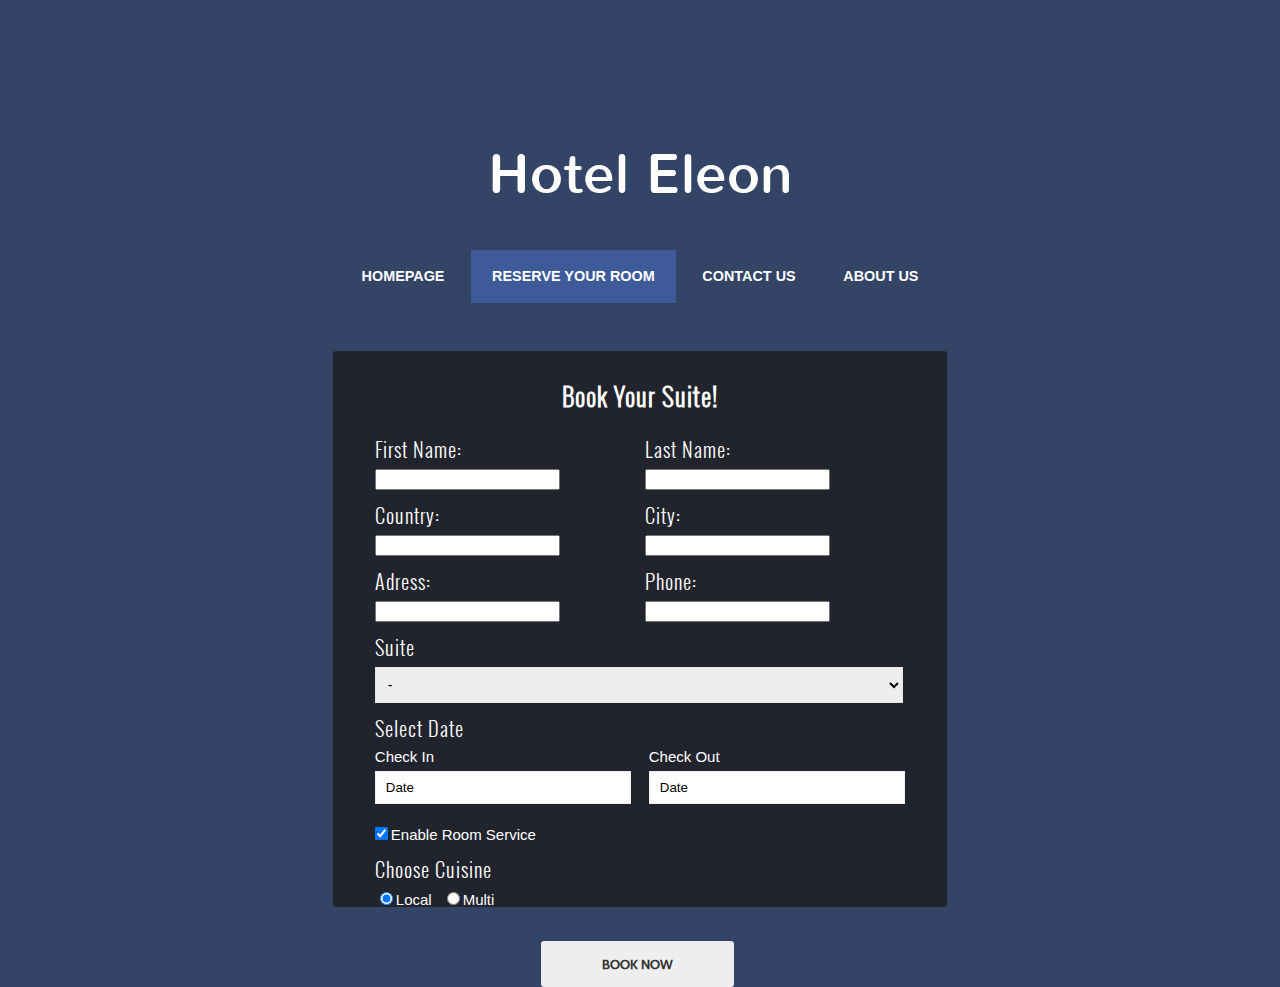
==== HotelEleon/WebContent/booking.html @ 3b646a1f "Web Dynamic Project" ====
<!--
Author: W3Layouts
Author URL: http://w3layouts.com
License: Creative Commons Attribution 3.0 Unported
License URL: http://creativecommons.org/licenses/by/3.0/
-->

<!DOCTYPE html>
<html>
<head>
<title>Hotel Booking Widget A Flat Responsive widget Template :: w3layouts</title>

<!-- For-Mobile-Apps -->
<meta name="viewport" content="width=device-width, initial-scale=1" />
<meta http-equiv="Content-Type" content="text/html; charset=utf-8" />
<meta name="keywords" content="Hotel Booking Widget Responsive, Login Form Web Template, Flat Pricing Tables, Flat Drop-Downs, Sign-Up Web Templates, Flat Web Templates, Login Sign-up Responsive Web Template, Smartphone Compatible Web Template, Free Web Designs for Nokia, Samsung, LG, Sony Ericsson, Motorola Web Design" />
<script type="application/x-javascript"> addEventListener("load", function() { setTimeout(hideURLbar, 0); }, false); function hideURLbar(){ window.scrollTo(0,1); } </script>
<!-- //For-Mobile-Apps -->

<!-- Style --> <link rel="stylesheet" href="css/style.css" type="text/css" media="all" />
<link rel="stylesheet" href="css/jquery-ui.css" />
<!-- JavaScript --> <script type="text/javascript" src="js/jquery.min.js"></script>

</head>
<body>
<form action="BookedRoomControllerServlet">
<div id="header-wrapper">
		<div id="header" class="container">
			<div id="logo">
				<h1>
					<a href="#">Hotel Eleon</a>
				</h1>
				<div id="menu">
					<ul>
						<li ><a href="index.html" accesskey="1" title="">Homepage</a></li>
						<li class="active"><a href="RoomControllerServlet" accesskey="2" title="">RESERVE YOUR ROOM</a></li>
						<li><a href="#" accesskey="5" title="">Contact Us</a></li>
						<li><a href="#" accesskey="3" title="">About Us</a></li>
					</ul>
				</div>
			</div>
		</div>
	</div>


<div class="reg">

		<h1>Book Your Suite!</h1>

		<div class="members">
			<div class="adult">
				<h2>First Name:</h2>
					<div class="dropdown-button">           			
				    	<input type="text" name="firstName" required="required">
					</div>
			</div>

			<div class="child">
				<h2>Last Name:</h2>
					<div class="dropdown-button">         			
			    		<input type="text" name="firstName"  required="required">
					</div>
			</div>
		<div class="clear"></div>
		</div>
		
			<div class="members">
			<div class="adult">
				<h2>Country:</h2>
					<div class="dropdown-button">           			
				    	<input type="text" name="firstName"  required="required">
					</div>
			</div>

			<div class="child">
				<h2>City:</h2>
					<div class="dropdown-button">         			
			    		<input type="text" name="firstName"  required="required">
					</div>
			</div>
		<div class="clear"></div>
		</div>
		
			<div class="members">
			<div class="adult">
				<h2>Adress:</h2>
					<div class="dropdown-button">           			
				    	<input type="text" name="firstName"  required="required">
					</div>
			</div>

			<div class="child">
				<h2>Phone:</h2>
					<div class="dropdown-button">         			
			    		<input type="text" name="firstName"  required="required">
					</div>
			</div>
		<div class="clear"></div>
		</div>

		<div class="suite">
			<div class="dropdown-button">
				<h2>Suite</h2>           			
    			<select class="dropdown" tabindex="10" data-settings='{"wrapperClass":"flat"}'  required="required">
					<option value="1">-</option>
					<option value="1">Classic Room </option>
					<option value="2">Silver Single Room</option>
					<option value="3">Gold Room</option>
			
				</select>
			</div>
		</div>

		<div class="book-pag">
			<h2>Select Date</h2>
			<div class="book-pag-frm1">
				<label>Check In</label>
				<input class="date" id="datepicker1" type="text" value="Date" onfocus="this.value = '';" onblur="if (this.value == '') {this.value = '';}" required="required">
			</div>
			<div class="book-pag-frm2">
				<label>Check Out</label>
				<input class="date" id="datepicker2" type="text" value="Date" onfocus="this.value = '';" onblur="if (this.value == '') {this.value = '';}" required="required">
			</div>
		<div class="clear"></div>
		</div>	

		<!--Date Picker-->
			
			<script src="js/jquery-ui.js"></script>
					  <script>
							  $(function() {
							    $( "#datepicker,#datepicker1,#datepicker2" ).datepicker();
							  });
					  </script>
		<!--//Date Picker-->

		<div class="rs">					
				<div class="check_box"> <div class="radio"> <label><input type="checkbox" name="radio" checked=""><i></i>Enable Room Service</label> </div></div>
		</div>

		<div class="food">
			<h2>Choose Cuisine</h2>
				<div class="radio-btns">						
					<div class="check_box"> <div class="radio"> <label><input type="radio" name="radio" checked=""><i></i>Local</label> </div></div>
		            <div class="check_box"> <div class="radio"> <label><input type="radio" name="radio"><i></i>Multi</label> </div></div>    
				</div>
		</div>

		<div class="submit">
				<input type="submit" class="book" value="BOOK NOW">
		</div>

</div>
</form>

</body>
</html>
---- HotelEleon/WebContent/css/style.css ----
/*--
Author: W3layouts
Author URL: http://w3layouts.com
License: Creative Commons Attribution 3.0 Unported
License URL: http://creativecommons.org/licenses/by/3.0/
--*/

/*-- Reset Code --*/
html,body,div,span,applet,object,iframe,h1,h2,h3,h4,h5,h6,p,blockquote,pre,a,abbr,acronym,address,big,cite,code,del,dfn,em,img,ins,kbd,q,s,samp,small,strike,strong,sub,sup,tt,var,b,u,i,dl,dt,dd,ol,nav ul,nav li,fieldset,form,label,legend,table,caption,tbody,tfoot,thead,tr,th,td,article,aside,canvas,details,embed,figure,figcaption,footer,header,hgroup,menu,nav,output,ruby,section,summary,time,mark,audio,video{margin:0;padding:0;border:0;font-size:100%;font:inherit;vertical-align:baseline;}
article, aside, details, figcaption, figure,footer, header, hgroup, menu, nav, section {display: block;}
ol,ul{list-style:none;}
blockquote,q{quotes:none;}
blockquote:before,blockquote:after,q:before,q:after{content:'';content:none;}
table{border-collapse:collapse;border-spacing:0;}
/* start editing from here */
a{text-decoration:none;}
.txt-rt{text-align:right;}/* text align right */
.txt-lt{text-align:left;}/* text align left */
.txt-center{text-align:center;}/* text align center */
.float-rt{float:right;}/* float right */
.float-lt{float:left;}/* float left */
.clear{clear:both;}/* clear float */
.pos-relative{position:relative;}/* Position Relative */
.pos-absolute{position:absolute;}/* Position Absolute */
.vertical-base{	vertical-align:baseline;}/* vertical align baseline */
.vertical-top{	vertical-align:top;}/* vertical align top */
.underline{	padding-bottom:5px;	border-bottom: 1px solid #eee; margin:0 0 20px 0;}/* Add 5px bottom padding and a underline */
nav.vertical ul li{	display:block;}/* vertical menu */
nav.horizontal ul li{	display: inline-block;}/* horizontal menu */
img{max-width:100%;}
/*img[width],img[height]{width:auto;height:auto;} wordpress hack to reset the attributes (while making responsive) */
/*-- Reset Code --*/

/*-- Fonts --*/
@font-face{
	font-family: 'Oswald-Light';
	src:url(../fonts/Oswald-Light.ttf) format('truetype');
}
@font-face{
	font-family: 'Cabin-Regular';
	src:url(../fonts/Cabin-Regular.ttf) format('truetype');
}

@font-face{
	font-family: 'Nunito-Regular';
	src:url(../fonts/Nunito-Regular.ttf) format('truetype');
}
/*-- Fonts --*/

/*-- Index-Page-Styling --*/
body {
	margin: 0px;
	padding: 0px;
	background: #334467;
	font-family: 'Questrial', sans-serif;
	font-size: 12pt;
	color: #E5EEFF;
}

/*********************************************************************************/
/* Header                                                                        */
/*********************************************************************************/
#header-wrapper {
	overflow: hidden;
	padding: 6em 0em 2em 0em;
}

#header {
	text-align: center;
}

/*********************************************************************************/
/* Logo                                                                          */
/*********************************************************************************/
#logo {
	
}

#logo h1 {
	display: inline-block;
	margin-bottom: 0.20em;
	padding: 0.20em 0.9em;
	font-size: 3.5em;
}

#logo a {
	text-decoration: none;
	color: #FFF;
}

#logo span {
	padding-right: 0.5em;
	text-transform: uppercase;
	font-size: 0.90em;
	color: rgba(255, 255, 255, 1);
}

#logo span a {
	color: rgba(255, 255, 255, 0.8);
}

/*********************************************************************************/
/* Menu                                                                          */
/*********************************************************************************/
#menu {
	
}

#menu ul {
	display: inline-block;
	padding: 0em 2em;
	text-align: center;
}

#menu li {
	display: inline-block;
}

#menu li a, #menu li span {
	display: inline-block;
	padding: 1.3em 1.5em;
	text-decoration: none;
	font-size: 0.90em;
	font-weight: 600;
	text-transform: uppercase;
	outline: 0;
	color: #FFF;
}

#menu li:hover a, #menu li.active a, #menu li.active span {
	background: #3E5A99;
}

#menu .current_page_item a {
	color: #FFF;
}

/*********************************************************************************/
/* Banner                                                                        */
/*********************************************************************************/
#banner {
	
}

/*********************************************************************************/
/* Wrapper                                                                       */
/*********************************************************************************/
.wrapper {
	overflow: hidden;
	padding: 0em 0em 5em 0em;
}

#wrapper1 {
	background: #FFF;
}

#wrapper2 {
	overflow: hidden;
	padding: 5em 0em;
	text-align: center;
}

#wrapper3 {
	
}

#wrapper4 {
	
}

/*********************************************************************************/
/* Welcome                                                                       */
/*********************************************************************************/
#welcome {
	overflow: hidden;
	width: 1200px;
	padding: 0em 0px 0em 0px;
	text-align: center;
}

#welcome .content {
	padding: 0em 8em;
}

#welcome .image {
	display: block;
	padding-top: 3em;
	border: none;
}

#welcome .title h2 {
	color: #FFF;
}

#welcome a, #welcome strong {
	color: #C6C2C4;
}

/*********************************************************************************/
/* Page                                                                          */
/*********************************************************************************/
#page-wrapper {
	overflow: hidden;
	padding: 3em 0em 0em 0em;
	text-align: center;
}


.clear {
	clear: both;
}

h1 {
    text-align: center;
    margin: 50px 0 30px 0;
    font-family: Nunito-Regular;
    font-size: 40px;
}
h1 .book {
    text-align: center;
    margin: 50px 0 30px 0;
    font-family: Nunito-Regular;
    font-size: 40px;
}

.hotel {
	width: 25%;
  margin: 0 auto;
}

ol, ul {
    list-style: none;
    padding: 0;
}

li.item1 ,li.item2{
  margin: 0em 0 2em;
    list-style-type: none;
}
.menu > li > a {
    width: 100%;
    margin: 0 auto;
    line-height: 50px;
    text-indent: 60px;
    letter-spacing: 2px;
    display: block;
    color: #46E8DE;
    font-size: 1.1em;
    text-decoration: none;
    background: blue;
    font-family: Nunito-Regular;
    font-weight: bold;
}
.menu ul li a {
    width: 100%;
    display: block;
    font-size: 16px;
    text-decoration: none;
    border-bottom: 1px solid #333;
    line-height: 3em;
    color: #fff;
    background-color: rgba(66, 76, 85, 0.48);
    font-family: Cabin-Regular;
    text-align: center;
    letter-spacing: 2px;
}
.menu ul li a:hover{
	background: #fbfbfb;
	  color: #000;
}
.menu > li > a:hover, .menu > li > a.active {
    color: #33CFE0;
}
.menu ul.kid-menu li a{
	border-bottom: none;
}

ul.cute {
    width: 100%;
    margin: 0;
}

ul.kid-menu li{
	list-style: none;
	border-bottom: 1px solid #ddd;
}

ul.kid-menu li.menu-kid-left{
	border-bottom:none;
}
ul.cute li{
	background: rgba(103, 114, 123, 0.32);
}

.reg {
    width: 40%;
    padding: 0.5% 2.5% 0;
    background-color: rgba(27, 25, 25, 0.74);
    margin: 0 auto;
    border-radius: 3px;
    margin-bottom: 50px;
    height: 550px;
}

.reg h1 {
    text-align: center;
    font-size: 25px;
    margin: 20px 0;
    color: #FFF;
    font-family: Oswald-Light;
    font-weight: bold;
    letter-spacing: 1px;
}

h2 {
    text-align: left;
    font-size: 20px;
    color: #FFF;
    font-family: Oswald-Light;
    margin: 0px 0 5px 0;
    letter-spacing: 1px;
}

/* WRAPPER */
.dropdown-button:first-child{
	margin-left:0;
}
.dropdown-button{
	width:100%;
}
.members {
    margin-left: 10px;
}
.adult {
	float: left;
	width: 50%;
	margin-bottom: 10px;
}
.adult .dropdown-button .dropdown  {
    display: block;
    background-color: #EEE;
    border: 1px solid #E5E5E5;
    width: 95%;
    outline: none;
    padding: 8px 8px;
    font-size: 14px;
    color: #333;
    cursor: pointer;
}
.child {
	float: left;
	width: 50%;
	margin-bottom: 10px;
}
.child .dropdown-button .dropdown {
    display: block;
    background-color: #EEE;
    border: 1px solid #E5E5E5;
    width: 95%;
    outline: none;
    padding: 8px 8px;
    font-size: 14px;
    color: #333;
    cursor: pointer;
}

.suite {
    margin-bottom: 10px;
}
.suite h2 {
    margin-left: 10px;
}
.suite .dropdown-button .dropdown {
    display: block;
    background-color: #EEE;
    border: 1px solid #E5E5E5;
    width: 96%;
    outline: none;
    padding: 8px 8px;
    font-size: 14px;
    color: #000;
    cursor: pointer;
    margin-left: 10px;
    margin-bottom: 10px;
}

.rs {
    margin: 10px 0;
}
.rs .check_box {
    margin-top: 10px;
    margin-left: 6px;
}
label {
    font-family: arial;
    font-size: 15px;
    margin-right: 10px;
    color: #FFF;
}

.food {
    margin: 10px 0 10px 10px;
}
.radio-btns {
    display: flex;
}
.reservation-right input[type="text"] {
  display: block;
  border: 1px solid #E5E5E5;
  width: 100%;
  outline: none;
  padding: 8px 8px;
  font-size: 14px;
  color: #000;
    cursor: pointer;
}
input#datepicker ,input#datepicker1 ,input#datepicker2 {
  display: inline-block;
  width: 100%;
  border: 1px solid #EEE;
  margin-top: 5px;
  text-indent: 10px;
}

.book-pag-frm1 {
    float: left;
    width: 47%;
    margin-right: 20px;
}
.book-pag-frm2 {
    float: left;
    width: 47%;
    margin-bottom: 10px;
}
.date {
	background: url(../images/date-icon.png) no-repeat 95.5% 45% #fff;
	cursor: pointer;
	padding: 8px 0;
}

.reservation-left img {
 width: 100%; 
}
input[type="date"], input[type="time"], input[type="datetime-local"], input[type="month"] {
  line-height: 0px;
}
.reservation-left h3 {
  color: #DF1E1C;
  font-size: 25px;
 font-family: 'Alegreya-Regular';
}
.book-pag-frm label {
  margin-bottom: 10px;
  font-size: 16px;
  font-weight: 500;
  color: #000;
}
.book-pag {
  margin-bottom: .5em;
  margin-left: 10px;
}

.submit {
    margin: 20px 0;
}
input.book {
    width: 35%;
    background-color: #EEE;
    padding: 15px 0;
    font-family: Cabin-Regular;
    font-weight: bold;
    border-radius: 3px;
    cursor: pointer;
    text-decoration: none;
    color: #333;
    outline: none;
    border: none;
    margin-left: 32%;
    margin-top: 12px;
}
input.book:hover {
    background-color: rgb(22, 167, 167);
    color: rgb(241, 241, 241);
}

.footer {
    text-align: center;
    color: #FFF;
    font-family: Oswald-Light;
    font-size: 18px;
}
.footer a {
  color: #FFF;
  text-decoration: none;
}
.footer a:hover {
  color: #33CFE0;
  text-decoration: underline;
}

.reg-footer {
    text-align: center;
    color: #FFF;
    font-family: Oswald-Light;
    font-size: 18px;
    margin-top: 200px;
}
.reg-footer a {
  color: #FFF;
  text-decoration: none;
}
.reg-footer a:hover {
  color: #33CFE0;
  text-decoration: underline;
}

/*-- Index-Page-Styling --*/


/*--- Responsinator Code ---*/

@media screen and (max-width: 1920px) {
    h1 {
        margin: 80px 0;
    }
    .menu > li > a {
        text-indent: 125px;
    }
    .footer {
        margin-top: 250px;
    }
    .reg {
        width: 35%;
    }
    .reg-footer {
        margin-top: 120px;
    }
}

@media screen and (max-width: 1680px) {
    .menu > li > a {
        text-indent: 100px;
    }
    .footer {
        margin-top: 200px;
    }
    .reg {
        width: 40%;
    }
    .reg-footer {
        margin-top: 100px;
    }
}

@media screen and (max-width: 1600px) {
    h1 {
        margin: 80px 0;
    }
    .menu > li > a {
        text-indent: 90px;
    }
    .footer {
        margin-top: 80px;
    }
    h1.book {
        margin: 50px 0;
    }
}

@media screen and (max-width: 1440px) {
    h1 {
        margin: 70px 0;
    }
    .menu > li > a {
        text-indent: 70px;
    }
    .footer {
        margin-top: 80px;
    }
    .reg {
        width: 43%;
    }
}

@media screen and (max-width: 1366px) {
    h1 {
        margin: 30px 0;
    }
      .menu ul li a {
        line-height: 45px;
    }
    .menu > li > a {
        text-indent: 60px;
    }
    .footer {
        margin-top: 70px;
    }
    h1.book {
        margin: 30px 0;
    }
    .reg-footer {
        margin: 50px 0 20px;
    }
}

@media screen and (max-width: 1280px) {
    .hotel {
        width: 28%;
    }
    .menu > li > a {
        text-indent: 70px;
    }
}

@media screen and (max-width: 1024px) {
    .hotel {
        width: 35%;
    }
    .reg {
        width: 45%;
    }
    .book-pag-frm1 {
        margin-right: 15px;
    }
    .reg-footer {
        margin-bottom: 20px;
    }
}

@media screen and (max-width: 966px) {
    .menu > li > a {
        text-indent: 55px;
    }
    .suite .dropdown-button .dropdown {
        width: 95%;
    }
}

@media screen and (max-width: 853px) {
    .hotel {
        width: 40%;
    }
    .reg {
        width: 50%;
    }
}

@media screen and (max-width: 800px) {
    h1 {
        margin: 50px 0;
    }
    .hotel {
        width: 45%;
    }
    .reg {
        width: 60%;
    }
    .reg-footer {
        margin-top: 100px;
    }
}

@media screen and (max-width: 768px) {
    h1 {
        margin: 50px 0;
    }
    .hotel {
        width: 45%;
    }
    .menu > li > a {
        text-indent: 65px;
    }
    .footer {
        margin-top: 100px;
    }
    .reg {
        width: 60%;
    }
    .suite .dropdown-button .dropdown {
        width: 95%;
    }
    .reg-footer {
        margin-top: 100px;
    }
}

@media screen and (max-width: 736px) {
    .hotel {
        width: 50%;
    }
    .footer {
        margin: 60px 0 20px 0;
    }
    .reg {
        width: 65%;
    }
    .book-pag-frm1 {
        margin-right: 15px;
    }
    .reg-footer {
        margin: 50px 0 20px;
        font-size: 14px;
    }
}

@media screen and (max-width: 667px) {
    .hotel {
        width: 55%;
    }
    .footer {
        margin: 60px 0 20px 0;
    }
    .reg {
        width: 65%;
    }
    .book-pag-frm1 {
        margin-right: 15px;
    }
    input.book {
        width: 45%;
        margin-left: 27%;
        padding: 10px 0;
    }
    .reg-footer {
        margin: 50px 0 20px;
        font-size: 14px;
    }
    .suite .dropdown-button .dropdown {
        width: 95%;
    }
}

@media screen and (max-width: 603px) {
    .hotel {
        width: 55%;
    }
    .menu > li > a {
        text-indent: 55px;
    }
    .reg {
        width: 70%;
    }
    .suite .dropdown-button .dropdown {
        width: 95%;
    }
}

@media screen and (max-width: 568px) {
    .hotel {
        width: 60%;
    }
    .footer {
        font-size: 16px;
        margin: 60px 0 20px 0;
    }
    h1.book {
        font-size: 30px;
        margin: 30px 0;
    }
    .reg {
        width: 70%;
        height: 500px;
    }
    .reg h1 {
        font-size: 23px;
        margin: 10px 0 20px;
    }
    h2 {
        font-size: 18px;
    }
    .adult .dropdown-button .dropdown {
        padding: 5px 8px;
    }
    .child .dropdown-button .dropdown {
        padding: 5px 8px;
    }
    .suite .dropdown-button .dropdown {
        padding: 6px 8px;
        width: 95%;
    }
    .book-pag-frm1 {
        width: 47%;
        margin-right: 15px;
    }
    input.book {
        width: 45%;
        margin-left: 27%;
        padding: 10px 0;
    }
    .reg-footer {
        margin: 50px 0 20px;
        font-size: 14px;
    }
}

@media screen and (max-width: 533px) {
    h1 {
        font-size: 35px;
    }
    .hotel {
        width: 65%;
    }
    .reg {
        width: 80%;
    }
}

@media screen and (max-width: 414px) {
    h1 {
        font-size: 28px;
    }
    .hotel {
        width: 85%;
    }
    .reg {
        width: 90%;
        height: 500px;
    }
    .book-pag-frm1 {
        margin-right: 10px;
    }
}

@media screen and (max-width: 384px) {
    .hotel {
        width: 90%;
    }
    .footer {
        font-size: 15px;
    }
}


@media screen and (max-width: 375px) {
    h1 {
        font-size: 25px;
    }
    .hotel {
        width: 85%;
    }
    .menu > li > a {
        text-indent: 40px;
    }
    .footer {
        font-size: 14px;
        margin: 60px 0 20px 0;
    }
    h1.book {
        font-size: 25px;
        margin: 30px 0;
    }
    .reg {
        width: 90%;
        height: 500px;
    }
    .book-pag-frm1 {
        margin-right: 10px;
    }
    .suite .dropdown-button .dropdown {
        width: 95%;
    }
}

@media screen and (max-width: 360px) {
    .menu > li > a {
        text-indent: 33px;
    }
    .suite .dropdown-button .dropdown {
        width: 95%;
    }
}

@media screen and (max-width: 320px) {
    h1 {
        font-size: 22px;
        margin: 50px 0;
    }
    .hotel {
        width: 90%;
    }
    .menu > li > a {
        text-indent: 35px;
        font-size: 15px;
    }
    .menu ul li a {
        line-height: 43px;
        font-size: 15px;
    }
    .footer {
        font-size: 14px;
        margin: 60px 0 20px 0;
    }
    .reg {
        width: 90%;
        height: 500px;
    }
    .reg h1 {
        margin: 10px 0 15px 0;
        font-size: 23px;
    }
    h2 {
        font-size: 18px;
        margin-bottom: 5px;
    }
    .members {
        margin-left: 5px;
    }
    .adult .dropdown-button .dropdown {
        padding: 5px 8px;
    }
    .child .dropdown-button .dropdown {
        padding: 5px 8px;
    }
    .suite .dropdown-button .dropdown {
        margin-left: 5px;
        padding: 6px 8px;
    }
    .book-pag {
        margin-left: 5px;
    }
    .book-pag-frm1 {
        margin-right: 10px;
    }
    input.book {
        width: 45%;
        margin-left: 27%;
        padding: 10px 0;
    }
    .reg-footer {
        margin: 50px 0 20px;
        font-size: 12px;
    }
}

@media screen and (max-width: 240px) {
    h1 {
        font-size: 20px;
        margin: 35px 0;
    }
    .hotel {
        width: 95%;
    }
    .menu > li > a {
        text-indent: 10px;
        font-size: 13px;
    }
    .menu ul li a {
        line-height: 40px;
        font-size: 13px;
    }
    .footer {
        font-size: 13px;
    }
    h1.book {
        font-size: 20px;
    }
    .reg h1 {
        margin: 10px 0 15px 0;
        font-size: 20px;
    }
    h2 {
        font-size: 16px;
    }
    .book-pag-frm1 {
        margin-right: 5px;
    }
}

/*--- Responsinator Code ---*/
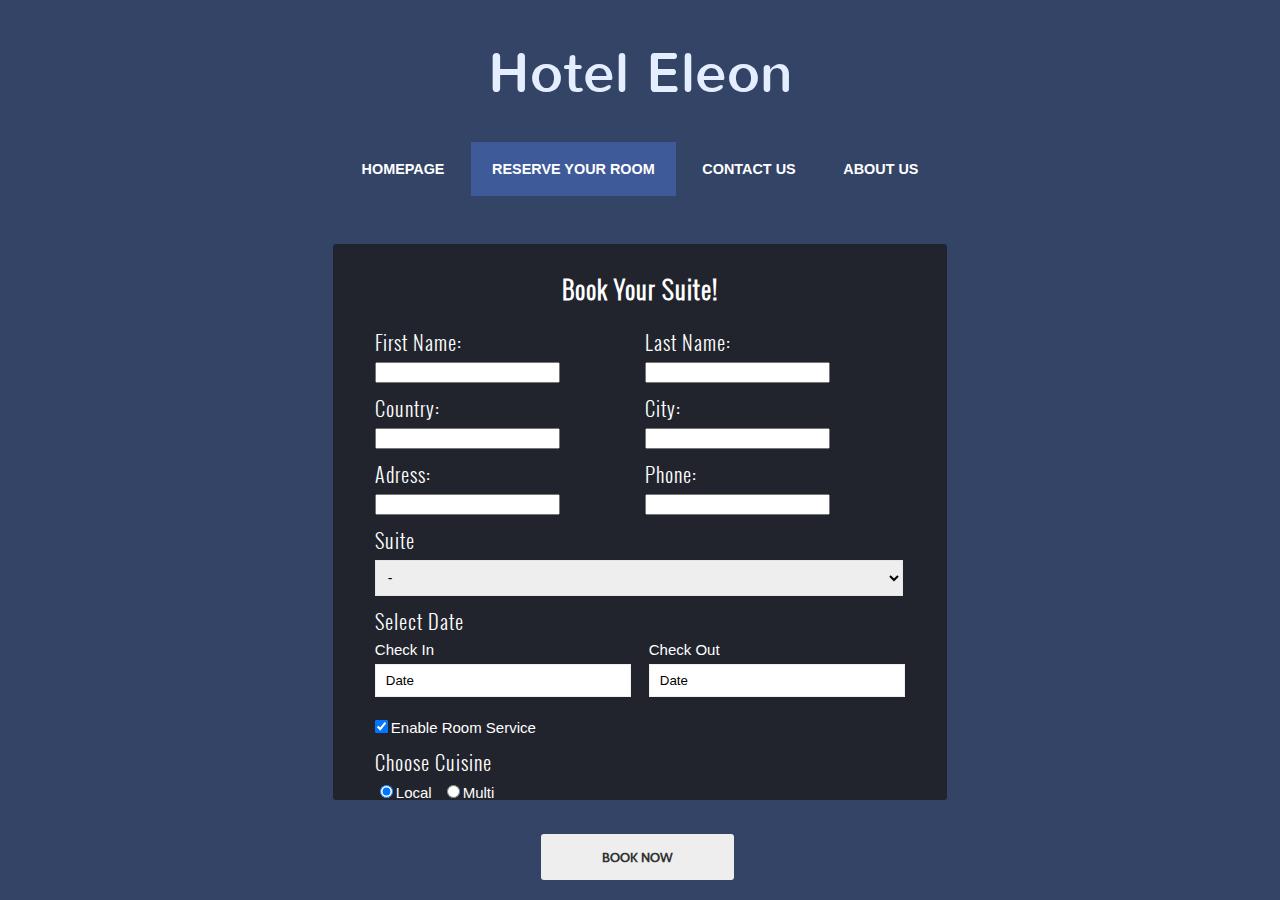
==== commit 15ff43c6: "Booking" ====
--- a/HotelEleon/WebContent/booking.html
+++ b/HotelEleon/WebContent/booking.html
@@ -23,12 +23,12 @@
 
 </head>
 <body>
-<form action="BookedRoomControllerServlet">
+
 <div id="header-wrapper">
 		<div id="header" class="container">
 			<div id="logo">
 				<h1>
-					<a href="#">Hotel Eleon</a>
+					Hotel Eleon
 				</h1>
 				<div id="menu">
 					<ul>
@@ -42,7 +42,7 @@
 		</div>
 	</div>
 
-
+<form action="BookedRoomControllerServlet" method="GET" >
 <div class="reg">
 
 		<h1>Book Your Suite!</h1>
@@ -58,7 +58,7 @@
 			<div class="child">
 				<h2>Last Name:</h2>
 					<div class="dropdown-button">         			
-			    		<input type="text" name="firstName"  required="required">
+			    		<input type="text" name="lastName"  required="required">
 					</div>
 			</div>
 		<div class="clear"></div>
@@ -68,14 +68,14 @@
 			<div class="adult">
 				<h2>Country:</h2>
 					<div class="dropdown-button">           			
-				    	<input type="text" name="firstName"  required="required">
+				    	<input type="text" name="citzenShip"  required="required">
 					</div>
 			</div>
 
 			<div class="child">
 				<h2>City:</h2>
 					<div class="dropdown-button">         			
-			    		<input type="text" name="firstName"  required="required">
+			    		<input type="text" name="city"  required="required">
 					</div>
 			</div>
 		<div class="clear"></div>
@@ -85,14 +85,14 @@
 			<div class="adult">
 				<h2>Adress:</h2>
 					<div class="dropdown-button">           			
-				    	<input type="text" name="firstName"  required="required">
+				    	<input type="text" name="adress"  required="required">
 					</div>
 			</div>
 
 			<div class="child">
 				<h2>Phone:</h2>
 					<div class="dropdown-button">         			
-			    		<input type="text" name="firstName"  required="required">
+			    		<input type="text" name="phone"  required="required">
 					</div>
 			</div>
 		<div class="clear"></div>
@@ -101,10 +101,10 @@
 		<div class="suite">
 			<div class="dropdown-button">
 				<h2>Suite</h2>           			
-    			<select class="dropdown" tabindex="10" data-settings='{"wrapperClass":"flat"}'  required="required">
+    			<select class="dropdown" required="required" tabindex="10" data-settings='{"wrapperClass":"flat"}'  >
 					<option value="1">-</option>
 					<option value="1">Classic Room </option>
-					<option value="2">Silver Single Room</option>
+					<option value="2">Silver Room</option>
 					<option value="3">Gold Room</option>
 			
 				</select>
@@ -115,11 +115,11 @@
 			<h2>Select Date</h2>
 			<div class="book-pag-frm1">
 				<label>Check In</label>
-				<input class="date" id="datepicker1" type="text" value="Date" onfocus="this.value = '';" onblur="if (this.value == '') {this.value = '';}" required="required">
+				<input class="date" id="datepicker1" type="text" required="required" value="Date" onfocus="this.value = '';" onblur="if (this.value == '') {this.value = '';}" >
 			</div>
 			<div class="book-pag-frm2">
 				<label>Check Out</label>
-				<input class="date" id="datepicker2" type="text" value="Date" onfocus="this.value = '';" onblur="if (this.value == '') {this.value = '';}" required="required">
+				<input class="date" id="datepicker2" type="text" value="Date" required="required" onfocus="this.value = '';" onblur="if (this.value == '') {this.value = '';}" >
 			</div>
 		<div class="clear"></div>
 		</div>	
--- a/HotelEleon/WebContent/css/style.css
+++ b/HotelEleon/WebContent/css/style.css
@@ -48,6 +48,10 @@
 /*-- Fonts --*/
 
 /*-- Index-Page-Styling --*/
+h1{
+	font-family: 'Questrial', sans-serif;
+}
+
 body {
 	margin: 0px;
 	padding: 0px;
@@ -62,12 +66,14 @@
 /*********************************************************************************/
 #header-wrapper {
 	overflow: hidden;
-	padding: 6em 0em 2em 0em;
+	padding: 0em 0em 2em 0em;
 }
 
 #header {
 	text-align: center;
 }
+
+
 
 /*********************************************************************************/
 /* Logo                                                                          */
@@ -79,7 +85,7 @@
 #logo h1 {
 	display: inline-block;
 	margin-bottom: 0.20em;
-	padding: 0.20em 0.9em;
+	padding: 0.10em 0.9em;
 	font-size: 3.5em;
 }
 
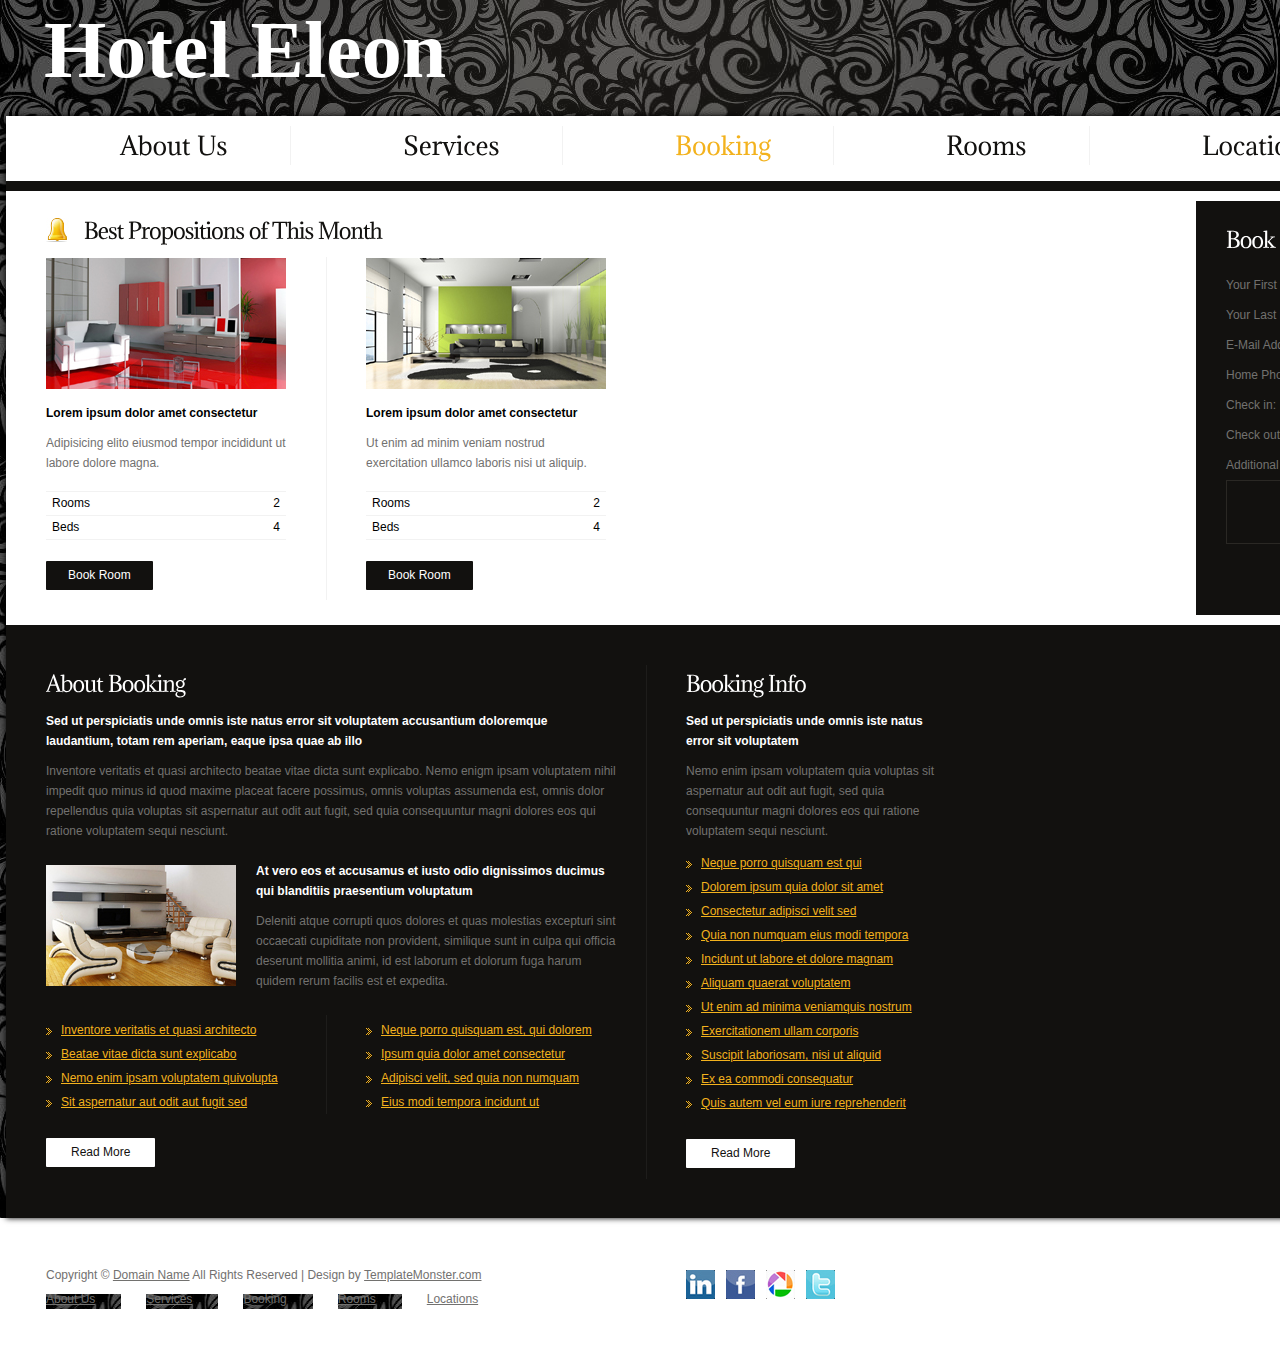
==== commit 78255db5: "Hotel Eleon Web App" ====
--- a/HotelEleon/WebContent/booking.html
+++ b/HotelEleon/WebContent/booking.html
@@ -1,157 +1,253 @@
-<!--
-Author: W3Layouts
-Author URL: http://w3layouts.com
-License: Creative Commons Attribution 3.0 Unported
-License URL: http://creativecommons.org/licenses/by/3.0/
--->
+<!DOCTYPE html>
+<html lang="en">
+<head>
+<title>LoungeHotel | Booking</title>
+<meta charset="utf-8">
+<link rel="stylesheet" href="css/reset.css" type="text/css" media="all">
+<link rel="stylesheet" href="css/layout.css" type="text/css" media="all">
+<link rel="stylesheet" href="css/style.css" type="text/css" media="all">
+<script type="text/javascript" src="js/jquery-1.6.js"></script>
+<script type="text/javascript" src="js/cufon-yui.js"></script>
+<script type="text/javascript" src="js/cufon-replace.js"></script>
+<script type="text/javascript" src="js/Adamina_400.font.js"></script>
+<script type="text/javascript" src="js/jquery.jqtransform.js"></script>
+<script type="text/javascript" src="js/script.js"></script>
+<script type="text/javascript" src="js/atooltip.jquery.js"></script>
+<!--[if lt IE 9]>
+<script type="text/javascript" src="js/html5.js"></script>
+<link rel="stylesheet" href="css/ie.css" type="text/css" media="all">
+<![endif]-->
+</head>
+<body id="page3">
+	<div class="bg1">
+		<div class="bg2">
+			<div class="main">
+				<!-- header -->
+				<header>
+					<h1>
+						Hotel Eleon</a>
+					</h1>
+					<div class="department">
+						Moscow<br> <span>Freephone: &nbsp; +7 495 1556261</span>
+					</div>
+				</header>
+				<div class="box">
+					<nav>
+						<ul id="menu">
+							<li><a href="index.html">About Us</a></li>
+							<li><a href="services.html">Services</a></li>
+							<li class="active"><a href="booking.html">Booking</a></li>
+							<li><a href="rooms.html">Rooms</a></li>
+							<li><a href="locations.html">Locations</a></li>
+						</ul>
+					</nav>
+					<!-- header end -->
+					<!-- content -->
+					<article id="content">
+						<div class="box1">
+							<div class="wrapper">
+								<form action="HotelControllerServlet" id="form1" onsubmit="alert('Your room will be ready for you');">
+								<input type="hidden" name="command" value="BOOK" />
+									<h2>Book a Room</h2>
+									<fieldset>
+										<div class="row">
+											<input type="text" name="firstName" required="required" class="input">
+											Your First Name:
+										</div>
+										<div class="row">
+											<input type="text" name="lastName" required="required" class="input">
+											Your Last Name:
+										</div>
+										<div class="row">
+											<input type="text" name="email" required="required" class="input"> E-Mail
+											Address:
+										</div>
+										<div class="row">
+											<input type="text" name="phone" required="required" class="input"> Home
+											Phone:
+										</div>
+										<div class="row">
 
-<!DOCTYPE html>
-<html>
-<head>
-<title>Hotel Booking Widget A Flat Responsive widget Template :: w3layouts</title>
+											Check in: <input type="date" name="checkIn" required="required" class="input">
+										</div>
+										<div class="row">
+											Check out: <input type="date" name="checkOut" required="required" class="input">
+										</div>
 
-<!-- For-Mobile-Apps -->
-<meta name="viewport" content="width=device-width, initial-scale=1" />
-<meta http-equiv="Content-Type" content="text/html; charset=utf-8" />
-<meta name="keywords" content="Hotel Booking Widget Responsive, Login Form Web Template, Flat Pricing Tables, Flat Drop-Downs, Sign-Up Web Templates, Flat Web Templates, Login Sign-up Responsive Web Template, Smartphone Compatible Web Template, Free Web Designs for Nokia, Samsung, LG, Sony Ericsson, Motorola Web Design" />
-<script type="application/x-javascript"> addEventListener("load", function() { setTimeout(hideURLbar, 0); }, false); function hideURLbar(){ window.scrollTo(0,1); } </script>
-<!-- //For-Mobile-Apps -->
-
-<!-- Style --> <link rel="stylesheet" href="css/style.css" type="text/css" media="all" />
-<link rel="stylesheet" href="css/jquery-ui.css" />
-<!-- JavaScript --> <script type="text/javascript" src="js/jquery.min.js"></script>
-
-</head>
-<body>
-
-<div id="header-wrapper">
-		<div id="header" class="container">
-			<div id="logo">
-				<h1>
-					Hotel Eleon
-				</h1>
-				<div id="menu">
-					<ul>
-						<li ><a href="index.html" accesskey="1" title="">Homepage</a></li>
-						<li class="active"><a href="RoomControllerServlet" accesskey="2" title="">RESERVE YOUR ROOM</a></li>
-						<li><a href="#" accesskey="5" title="">Contact Us</a></li>
-						<li><a href="#" accesskey="3" title="">About Us</a></li>
-					</ul>
+										<div class="row_textarea">
+											Additional Comments:
+											<textarea cols="1" rows="1"></textarea>
+										</div>
+										<div class="wrapper">
+											<input type="submit" value="Book"  class="button1">
+										</div>
+									</fieldset>
+								</form>
+								<div class="col2 pad">
+									<h2>
+										<img src="images/title_marker1.jpg" alt="">Best
+										Propositions of This Month
+									</h2>
+									<div class="wrapper line1">
+										<div class="col3">
+											<figure class="pad_bot3">
+												<img src="images/page3_img1.jpg" alt="">
+											</figure>
+											<p class="pad_bot1">
+												<strong class="color3">Lorem ipsum dolor amet
+													consectetur</strong>
+											</p>
+											<p>Adipisicing elito eiusmod tempor incididunt ut labore
+												dolore magna.</p>
+											<ul class="list2">
+												<li><span>2</span>Rooms</li>
+												<li><span>4</span>Beds</li>
+											</ul>
+											<a href="#" class="button2">Book Room</a>
+										</div>
+										<div class="col3 pad_left2">
+											<figure class="pad_bot3">
+												<img src="images/page3_img4.jpg" alt="">
+											</figure>
+											<p class="pad_bot1">
+												<strong class="color3">Lorem ipsum dolor amet
+													consectetur</strong>
+											</p>
+											<p>Ut enim ad minim veniam nostrud exercitation ullamco
+												laboris nisi ut aliquip.</p>
+											<ul class="list2">
+												<li><span>2</span>Rooms</li>
+												<li><span>4</span>Beds</li>
+											</ul>
+											<a href="#" class="button2">Book Room</a>
+										</div>
+									</div>
+								</div>
+							</div>
+						</div>
+						<div class="pad">
+							<div class="wrapper line3">
+								<div class="col2">
+									<h2>About Booking</h2>
+									<p class="pad_bot1">
+										<strong class="color2">Sed ut perspiciatis unde omnis
+											iste natus error sit voluptatem accusantium doloremque
+											laudantium, totam rem aperiam, eaque ipsa quae ab illo</strong>
+									</p>
+									<p>Inventore veritatis et quasi architecto beatae vitae
+										dicta sunt explicabo. Nemo enigm ipsam voluptatem nihil
+										impedit quo minus id quod maxime placeat facere possimus,
+										omnis voluptas assumenda est, omnis dolor repellendus quia
+										voluptas sit aspernatur aut odit aut fugit, sed quia
+										consequuntur magni dolores eos qui ratione voluptatem sequi
+										nesciunt.</p>
+									<div class="wrapper">
+										<figure class="left marg_right1">
+											<img src="images/page3_img3.jpg" alt="">
+										</figure>
+										<p class="pad_bot1">
+											<strong class="color2">At vero eos et accusamus et
+												iusto odio dignissimos ducimus qui blanditiis praesentium
+												voluptatum</strong>
+										</p>
+										<p class="pad_bot2">Deleniti atque corrupti quos dolores
+											et quas molestias excepturi sint occaecati cupiditate non
+											provident, similique sunt in culpa qui officia deserunt
+											mollitia animi, id est laborum et dolorum fuga harum quidem
+											rerum facilis est et expedita.</p>
+									</div>
+									<div class="pad_bot2">
+										<div class="wrapper line2">
+											<div class="col1">
+												<ul class="list1">
+													<li><a href="#">Inventore veritatis et quasi
+															architecto</a></li>
+													<li><a href="#">Beatae vitae dicta sunt explicabo</a></li>
+													<li><a href="#">Nemo enim ipsam voluptatem
+															quivolupta</a></li>
+													<li><a href="#">Sit aspernatur aut odit aut fugit
+															sed</a></li>
+												</ul>
+											</div>
+											<div class="col1 pad_left1">
+												<ul class="list1">
+													<li><a href="#">Neque porro quisquam est, qui
+															dolorem</a></li>
+													<li><a href="#">Ipsum quia dolor amet consectetur</a></li>
+													<li><a href="#">Adipisci velit, sed quia non
+															numquam</a></li>
+													<li><a href="#">Eius modi tempora incidunt ut</a></li>
+												</ul>
+											</div>
+										</div>
+									</div>
+									<a href="#" class="button1">Read More</a>
+								</div>
+								<div class="col1 pad_left1">
+									<h2>Booking Info</h2>
+									<p class="pad_bot1">
+										<strong class="color2">Sed ut perspiciatis unde omnis
+											iste natus error sit voluptatem</strong>
+									</p>
+									<p class="pad_bot1">Nemo enim ipsam voluptatem quia
+										voluptas sit aspernatur aut odit aut fugit, sed quia
+										consequuntur magni dolores eos qui ratione voluptatem sequi
+										nesciunt.</p>
+									<ul class="list1 pad_bot2">
+										<li><a href="#">Neque porro quisquam est qui</a></li>
+										<li><a href="#">Dolorem ipsum quia dolor sit amet</a></li>
+										<li><a href="#">Consectetur adipisci velit sed</a></li>
+										<li><a href="#">Quia non numquam eius modi tempora</a></li>
+										<li><a href="#">Incidunt ut labore et dolore magnam</a></li>
+										<li><a href="#">Aliquam quaerat voluptatem</a></li>
+										<li><a href="#">Ut enim ad minima veniamquis nostrum</a></li>
+										<li><a href="#">Exercitationem ullam corporis</a></li>
+										<li><a href="#">Suscipit laboriosam, nisi ut aliquid</a></li>
+										<li><a href="#">Ex ea commodi consequatur</a></li>
+										<li><a href="#">Quis autem vel eum iure reprehenderit</a></li>
+									</ul>
+									<a href="#" class="button1">Read More</a>
+								</div>
+							</div>
+						</div>
+					</article>
+					<!--content end-->
 				</div>
 			</div>
 		</div>
 	</div>
-
-<form action="BookedRoomControllerServlet" method="GET" >
-<div class="reg">
-
-		<h1>Book Your Suite!</h1>
-
-		<div class="members">
-			<div class="adult">
-				<h2>First Name:</h2>
-					<div class="dropdown-button">           			
-				    	<input type="text" name="firstName" required="required">
-					</div>
+	<div class="main">
+		<!-- footer -->
+		<footer>
+			<div class="col2">
+				Copyright &copy; <a href="#">Domain Name</a> All Rights Reserved |
+				Design by <a target="_blank" href="http://www.templatemonster.com/">TemplateMonster.com</a>
+				<nav>
+					<ul id="footer_menu">
+						<li><a href="index.html">About Us</a></li>
+						<li><a href="services.html">Services</a></li>
+						<li class="active"><a href="booking.html">Booking</a></li>
+						<li><a href="rooms.html">Rooms</a></li>
+						<li class="last"><a href="locations.html">Locations</a></li>
+					</ul>
+				</nav>
 			</div>
-
-			<div class="child">
-				<h2>Last Name:</h2>
-					<div class="dropdown-button">         			
-			    		<input type="text" name="lastName"  required="required">
-					</div>
+			<div class="col1 pad_left1">
+				<ul id="icons">
+					<li><a href="#" class="normaltip"><img
+							src="images/icon1.jpg" alt=""></a></li>
+					<li><a href="#" class="normaltip"><img
+							src="images/icon2.jpg" alt=""></a></li>
+					<li><a href="#" class="normaltip"><img
+							src="images/icon3.jpg" alt=""></a></li>
+					<li><a href="#" class="normaltip"><img
+							src="images/icon4.jpg" alt=""></a></li>
+				</ul>
 			</div>
-		<div class="clear"></div>
-		</div>
-		
-			<div class="members">
-			<div class="adult">
-				<h2>Country:</h2>
-					<div class="dropdown-button">           			
-				    	<input type="text" name="citzenShip"  required="required">
-					</div>
-			</div>
-
-			<div class="child">
-				<h2>City:</h2>
-					<div class="dropdown-button">         			
-			    		<input type="text" name="city"  required="required">
-					</div>
-			</div>
-		<div class="clear"></div>
-		</div>
-		
-			<div class="members">
-			<div class="adult">
-				<h2>Adress:</h2>
-					<div class="dropdown-button">           			
-				    	<input type="text" name="adress"  required="required">
-					</div>
-			</div>
-
-			<div class="child">
-				<h2>Phone:</h2>
-					<div class="dropdown-button">         			
-			    		<input type="text" name="phone"  required="required">
-					</div>
-			</div>
-		<div class="clear"></div>
-		</div>
-
-		<div class="suite">
-			<div class="dropdown-button">
-				<h2>Suite</h2>           			
-    			<select class="dropdown" required="required" tabindex="10" data-settings='{"wrapperClass":"flat"}'  >
-					<option value="1">-</option>
-					<option value="1">Classic Room </option>
-					<option value="2">Silver Room</option>
-					<option value="3">Gold Room</option>
-			
-				</select>
-			</div>
-		</div>
-
-		<div class="book-pag">
-			<h2>Select Date</h2>
-			<div class="book-pag-frm1">
-				<label>Check In</label>
-				<input class="date" id="datepicker1" type="text" required="required" value="Date" onfocus="this.value = '';" onblur="if (this.value == '') {this.value = '';}" >
-			</div>
-			<div class="book-pag-frm2">
-				<label>Check Out</label>
-				<input class="date" id="datepicker2" type="text" value="Date" required="required" onfocus="this.value = '';" onblur="if (this.value == '') {this.value = '';}" >
-			</div>
-		<div class="clear"></div>
-		</div>	
-
-		<!--Date Picker-->
-			
-			<script src="js/jquery-ui.js"></script>
-					  <script>
-							  $(function() {
-							    $( "#datepicker,#datepicker1,#datepicker2" ).datepicker();
-							  });
-					  </script>
-		<!--//Date Picker-->
-
-		<div class="rs">					
-				<div class="check_box"> <div class="radio"> <label><input type="checkbox" name="radio" checked=""><i></i>Enable Room Service</label> </div></div>
-		</div>
-
-		<div class="food">
-			<h2>Choose Cuisine</h2>
-				<div class="radio-btns">						
-					<div class="check_box"> <div class="radio"> <label><input type="radio" name="radio" checked=""><i></i>Local</label> </div></div>
-		            <div class="check_box"> <div class="radio"> <label><input type="radio" name="radio"><i></i>Multi</label> </div></div>    
-				</div>
-		</div>
-
-		<div class="submit">
-				<input type="submit" class="book" value="BOOK NOW">
-		</div>
-
-</div>
-</form>
-
+			<!-- {%FOOTER_LINK} -->
+		</footer>
+		<!-- footer end -->
+	</div>
+	<script type="text/javascript">Cufon.now();</script>
 </body>
 </html>--- a/HotelEleon/WebContent/css/layout.css
+++ b/HotelEleon/WebContent/css/layout.css
@@ -0,0 +1,48 @@
+.col1, .col2, .col3, .cols {
+	float:left;
+}
+.col1 {
+	width:250px;
+}
+.col2 {
+	width:570px;
+}
+.col3 {
+	width:240px;
+}
+.cols {
+	width:78px;
+	padding-bottom:0
+}
+#page2 .box1 .pad {
+	padding:10px 0 15px 30px;
+}
+#page2 .box1 figure {
+	padding-top:1px
+}
+#page2 .box1 .pad_bot2 {
+	padding-bottom:28px;
+}
+#page3 .box1 .pad, #page4 .box1 .pad, #page5 .box1 .pad {
+	padding:10px 0 15px 30px;
+}
+#page3 .box1 figure, #page4 .box1 figure {
+	padding-top:1px
+}
+#page3 .line1, #page4 .line1 {
+	padding-bottom:10px
+}
+#page3 .line2 {
+	background:url(../images/line_vert2.gif) 280px 0 repeat-y;
+	padding-bottom:0;
+	padding-top:3px;
+}
+#page5 .line2 {
+	background:url(../images/line_vert2.gif) 280px 0 repeat-y;
+	margin-top:6px;
+	padding:0
+}
+#page5 .line3 {
+	padding-top:4px;
+	padding-bottom:5px;
+}
--- a/HotelEleon/WebContent/css/style.css
+++ b/HotelEleon/WebContent/css/style.css
@@ -1,975 +1,509 @@
-/*--
-Author: W3layouts
-Author URL: http://w3layouts.com
-License: Creative Commons Attribution 3.0 Unported
-License URL: http://creativecommons.org/licenses/by/3.0/
---*/
+/* Getting the new tags to behave */
+article, aside, audio, canvas, command, datalist, details, embed, figcaption, figure, footer, header, hgroup, keygen, meter, nav, output, progress, section, source, video {
+	display:block
+}
+mark, rp, rt, ruby, summary, time {
+	display:inline
+}
+/* Left & Right alignment */
+.left {
+	float:left
+}
+.right {
+	float:right
+}
+.wrapper {
+	width:100%;
+	overflow:hidden
+}
+/* Global properties ======================================================== */
+body {
+	
+	border:0;
+	font:12px Arial, Helvetica, sans-serif;
+	color:#72716f;
+	line-height:20px;
+	min-width:980px
+}
+.ic, .ic a {
+	border:0;
+	float:right;
+	background:#fff;
+	color:#f00;
+	width:50%;
+	line-height:10px;
+	font-size:10px;
+	margin:-220% 0 0 0;
+	overflow:hidden;
+	padding:0
+}
+.css3 {
+	border-radius:8px;
+	-moz-border-radius:8px;
+	-webkit-border-radius:8px;
+	box-shadow:0 0 4px rgba(0, 0, 0, .4);
+	-moz-box-shadow:0 0 4px rgba(0, 0, 0, .4);
+	-webkit-box-shadow:0 0 4px rgba(0, 0, 0, .4);
+	position:relative
+}
+/* Global Structure ============================================================= */
+.main {
+	margin:0 auto;
+	width:1500px;
+	padding:0 6px
+}
+.bg1 {
+	background:url(../images/bg.gif) top center repeat
+}
+.bg2 {
+	background:url(../images/bg_top.png) top center no-repeat
+}
+.box {
+	background:#12110f;
+	box-shadow:0 0 6px #000;
+	-moz-box-shadow:0 0 6px #000;
+	-webkit-box-shadow:0 0 6px #000;
+	position:relative
+}
+/* ============================= main layout ====================== */
+a {
+	color:#72716f;
+	text-decoration:underline;
+	outline:none
+}
+a:hover {
+	text-decoration:none
+}
+h1 {
+	font-size:80px;
+	color:white;
+	font-family:serif;
+	padding:40px 0 0 38px;
+	float:left
+}
+h2 {
+	font-size:21px;
+	line-height:1.2em;
+	padding:6px 0 15px 0;
+	color:#fff;
+	letter-spacing:-1px
+}
+h2 img {
+	margin-right:15px;
+	float:left
+}
+p {
+	padding-bottom:20px
+}
+/* ============================= header ====================== */
+header {
+	height:116px
+}
 
-/*-- Reset Code --*/
-html,body,div,span,applet,object,iframe,h1,h2,h3,h4,h5,h6,p,blockquote,pre,a,abbr,acronym,address,big,cite,code,del,dfn,em,img,ins,kbd,q,s,samp,small,strike,strong,sub,sup,tt,var,b,u,i,dl,dt,dd,ol,nav ul,nav li,fieldset,form,label,legend,table,caption,tbody,tfoot,thead,tr,th,td,article,aside,canvas,details,embed,figure,figcaption,footer,header,hgroup,menu,nav,output,ruby,section,summary,time,mark,audio,video{margin:0;padding:0;border:0;font-size:100%;font:inherit;vertical-align:baseline;}
-article, aside, details, figcaption, figure,footer, header, hgroup, menu, nav, section {display: block;}
-ol,ul{list-style:none;}
-blockquote,q{quotes:none;}
-blockquote:before,blockquote:after,q:before,q:after{content:'';content:none;}
-table{border-collapse:collapse;border-spacing:0;}
-/* start editing from here */
-a{text-decoration:none;}
-.txt-rt{text-align:right;}/* text align right */
-.txt-lt{text-align:left;}/* text align left */
-.txt-center{text-align:center;}/* text align center */
-.float-rt{float:right;}/* float right */
-.float-lt{float:left;}/* float left */
-.clear{clear:both;}/* clear float */
-.pos-relative{position:relative;}/* Position Relative */
-.pos-absolute{position:absolute;}/* Position Absolute */
-.vertical-base{	vertical-align:baseline;}/* vertical align baseline */
-.vertical-top{	vertical-align:top;}/* vertical align top */
-.underline{	padding-bottom:5px;	border-bottom: 1px solid #eee; margin:0 0 20px 0;}/* Add 5px bottom padding and a underline */
-nav.vertical ul li{	display:block;}/* vertical menu */
-nav.horizontal ul li{	display: inline-block;}/* horizontal menu */
-img{max-width:100%;}
-/*img[width],img[height]{width:auto;height:auto;} wordpress hack to reset the attributes (while making responsive) */
-/*-- Reset Code --*/
-
-/*-- Fonts --*/
-@font-face{
-	font-family: 'Oswald-Light';
-	src:url(../fonts/Oswald-Light.ttf) format('truetype');
-}
-@font-face{
-	font-family: 'Cabin-Regular';
-	src:url(../fonts/Cabin-Regular.ttf) format('truetype');
-}
-
-@font-face{
-	font-family: 'Nunito-Regular';
-	src:url(../fonts/Nunito-Regular.ttf) format('truetype');
-}
-/*-- Fonts --*/
-
-/*-- Index-Page-Styling --*/
-h1{
-	font-family: 'Questrial', sans-serif;
-}
-
-body {
-	margin: 0px;
-	padding: 0px;
-	background: #334467;
-	font-family: 'Questrial', sans-serif;
-	font-size: 12pt;
-	color: #E5EEFF;
-}
-
-/*********************************************************************************/
-/* Header                                                                        */
-/*********************************************************************************/
-#header-wrapper {
-	overflow: hidden;
-	padding: 0em 0em 2em 0em;
-}
-
-#header {
-	text-align: center;
+.department {
+	float:right;
+	padding:37px 35px 0 0;
+	color:#72716f;
+	text-align:right
+}
+.department span {
+	color:#fff
+}
+#menu {
+	background:#fff;
+	padding:10px 2px;
+	height:45px;
+	margin-bottom:10px
+}
+#menu > li {
+	border-right:1px solid #f2f2f2;
+	margin-left:50px;
+	float:left;
+}
+#menu .last {
+	border:0
+}
+#menu > li > a {
+	display:block;
+	padding:0 62px;
+	font-size:24px;
+	color:#12110f;
+	text-decoration:none;
+	line-height:39px
+}
+#menu > li > a:hover, #menu > .active > a {
+	color:#f3b21d
+}
+/* ============================= content ====================== */
+#content {
+}
+.box1 {
+	background:#fff;
+	padding:10px
+}
+.box1 h2 {
+	color:#12110f;
+	padding:7px 0 14px 0
+}
+.button1, .button2 {
+	display:inline-block;
+	background:#fff;
+	padding:0 25px;
+	color:#12110f;
+	line-height:29px;
+	position:relative;
+	border-radius:1px;
+	-moz-border-radius:1px;
+	-webkit-border-radius:1px;
+	text-decoration:none
+}
+.button2 {
+	background:#12110f;
+	color:#fff;
+	padding:0 22px
+}
+.button1:hover {
+	background:#2a2824;
+	color:#72716f
+}
+.button2:hover {
+	background:#f3b21d
+}
+/* =========== kwiks slider ========= */
+.kwicks-wrapper {
+	width:640px;
+	overflow:hidden
+}
+.kwicks {/* recommended styles for kwicks ul container */
+	list-style:none;
+	position:relative;
+	margin:0;
+	padding:0 !important;
+	overflow:hidden;
+	height:414px;
+	background:none
+}
+.kwicks li {/* these are required, but the values are up to you (must be pixel) */
+	width:160px;
+	height:414px;/*do not change these */
+	display:block;
+	overflow:hidden;
+	padding:0 !important; /* if you need padding, do so with an inner div (or implement your own box-model hack) */
+	cursor:pointer;
+	background:none !important;
+}
+.kwicks.horizontal li {/* This is optional and will be disregarded by the script. However, it should be provided for non-JS enabled browsers. */
+	margin-right:0;/*Set to same as spacing option. */
+	float:left
+}
+.pad_bot1 {
+	padding-bottom:10px
+}
+.pad_bot2 {
+	padding-bottom:24px
+}
+.pad_bot3 {
+	padding-bottom:14px
+}
+.pad_left1 {
+	padding-left:70px
+}
+.pad_left2 {
+	padding-left:80px
+}
+.pad {
+	padding:40px 0 39px 40px
+}
+.box1 .pad {
+	padding:20px 0 15px 30px
+}
+.marg_right1 {
+	margin-right:20px
+}
+.line1 {
+	background:url(../images/line_vert1.gif) 280px 0 repeat-y
+}
+.line2 {
+	background:url(../images/line_vert1.gif) 600px 0 repeat-y;
+	padding-bottom:7px
+}
+.line3 {
+	background:url(../images/line_vert2.gif) 600px 0 repeat-y;
+	padding-bottom:11px
+}
+.color1 {
+	color:#f3b21d
+}
+.color2 {
+	color:#fff
+}
+.color3 {
+	color:#000
+}
+figure {
+	padding-top:4px
+}
+.list1 {
+}
+.list1 li {
+	line-height:24px
+}
+.list1 a {
+	color:#f3b21d;
+	padding-left:15px;
+	background:url(../images/marker_1.gif) 0 5px no-repeat
+}
+.list2 {
+	border-top:1px solid #f2f2f2;
+	margin-top:-2px;
+	padding-bottom:21px
+}
+.list2 li {
+	line-height:23px;
+	border-bottom:1px solid #f2f2f2;
+	padding:0 6px;
+	color:#000
+}
+.list2 span {
+	float:right
+}
+/* ============================= footer ====================== */
+footer {
+	padding:47px 30px 47px 40px;
+	height:44px
+}
+footer a {
+}
+footer a:hover {
+}
+#icons {
+	padding-top:5px
+}
+#icons li {
+	float:left;
+	padding-right:11px
+}
+#footer_menu {
+	padding-top:4px
+}
+#footer_menu li {
+	padding-right:26px;
+	background:url(../images/bg.gif) right 5px no-repeat;
+	margin-right:25px;
+	float:left
+}
+#footer_menu .last {
+	padding-right:0;
+	margin-right:0;
+	background:none
+}
+#footer_menu .active a {
+	text-decoration:none
+}
+/* Tooltips */
+.aToolTip {
+	background:#2a2824;
+	margin:0;
+	padding:2px 10px 3px;
+	font-size:11px;
+	line-height:1.2em;
+	position:absolute
+}
+.aToolTip .aToolTipContent {
+	position:relative;
+	margin:0;
+	padding:0
+}
+/* ============================= forms ============================= */
+#ContactForm {
+	padding:0 10px 0 0;
+	margin-top:-2px
+}
+#ContactForm .wrapper {
+	overflow:inherit;
+	min-height:30px;
+	line-height:24px
+}
+#ContactForm .textarea_box {
+	min-height:216px
+}
+#ContactForm a {
+	margin-left:10px;
+	float:right;
+	padding:0 20px
+}
+#ContactForm .input {
+	margin:0;
+	float:right;
+	width:482px;
+	height:16px;
+	background:#fff;
+	border:1px solid #f2f2f2;
+	padding:3px 5px;
+	color:#72716f;
+	font:12px Arial, Helvetica, sans-serif
+}
+#ContactForm textarea {
+	overflow:auto;
+	margin:0;
+	float:right;
+	width:482px;
+	height:198px;
+	background:#fff;
+	border:1px solid #f2f2f2;
+	padding:3px 5px;
+	color:#72716f;
+	font:12px Arial, Helvetica, sans-serif
+}
+#form1 {
+	width:240px;
+	float:right;
+	padding:30px;
+	background:#12110f
+}
+#form1 h2 {
+	padding:0 0 22px 0;
+	margin-top:-4px;
+	color:#fff
+}
+#form1 .right {
+	width:140px
+}
+#form1 .row {
+	height:30px;
+	line-height:22px
+}
+#form1 .row_textarea {
+	height:102px;
+	line-height:22px
+}
+#form1 .input {
+	font:12px Arial, Helvetica, sans-serif;
+	color:#72716f;
+	background:none;
+	height:15px;
+	padding:3px 5px;
+	width:128px;
+	margin:0
+}
+#form1 textarea {
+	font:12px Arial, Helvetica, sans-serif;
+	color:#72716f;
+	background:none;
+	height:54px;
+	padding:3px 5px;
+	width:222px;
+	margin:0;
+	overflow:auto
 }
 
 
 
-/*********************************************************************************/
-/* Logo                                                                          */
-/*********************************************************************************/
-#logo {
-	
-}
-
-#logo h1 {
-	display: inline-block;
-	margin-bottom: 0.20em;
-	padding: 0.10em 0.9em;
-	font-size: 3.5em;
-}
-
-#logo a {
-	text-decoration: none;
-	color: #FFF;
-}
-
-#logo span {
-	padding-right: 0.5em;
-	text-transform: uppercase;
-	font-size: 0.90em;
-	color: rgba(255, 255, 255, 1);
-}
-
-#logo span a {
-	color: rgba(255, 255, 255, 0.8);
-}
-
-/*********************************************************************************/
-/* Menu                                                                          */
-/*********************************************************************************/
-#menu {
-	
-}
-
-#menu ul {
-	display: inline-block;
-	padding: 0em 2em;
-	text-align: center;
-}
-
-#menu li {
-	display: inline-block;
-}
-
-#menu li a, #menu li span {
-	display: inline-block;
-	padding: 1.3em 1.5em;
-	text-decoration: none;
-	font-size: 0.90em;
-	font-weight: 600;
-	text-transform: uppercase;
-	outline: 0;
-	color: #FFF;
-}
-
-#menu li:hover a, #menu li.active a, #menu li.active span {
-	background: #3E5A99;
-}
-
-#menu .current_page_item a {
-	color: #FFF;
-}
-
-/*********************************************************************************/
-/* Banner                                                                        */
-/*********************************************************************************/
-#banner {
-	
-}
-
-/*********************************************************************************/
-/* Wrapper                                                                       */
-/*********************************************************************************/
-.wrapper {
-	overflow: hidden;
-	padding: 0em 0em 5em 0em;
-}
-
-#wrapper1 {
-	background: #FFF;
-}
-
-#wrapper2 {
-	overflow: hidden;
-	padding: 5em 0em;
-	text-align: center;
-}
-
-#wrapper3 {
-	
-}
-
-#wrapper4 {
-	
-}
-
-/*********************************************************************************/
-/* Welcome                                                                       */
-/*********************************************************************************/
-#welcome {
-	overflow: hidden;
-	width: 1200px;
-	padding: 0em 0px 0em 0px;
-	text-align: center;
-}
-
-#welcome .content {
-	padding: 0em 8em;
-}
-
-#welcome .image {
-	display: block;
-	padding-top: 3em;
-	border: none;
-}
-
-#welcome .title h2 {
-	color: #FFF;
-}
-
-#welcome a, #welcome strong {
-	color: #C6C2C4;
-}
-
-/*********************************************************************************/
-/* Page                                                                          */
-/*********************************************************************************/
-#page-wrapper {
-	overflow: hidden;
-	padding: 3em 0em 0em 0em;
-	text-align: center;
-}
-
-
-.clear {
-	clear: both;
-}
-
-h1 {
-    text-align: center;
-    margin: 50px 0 30px 0;
-    font-family: Nunito-Regular;
-    font-size: 40px;
-}
-h1 .book {
-    text-align: center;
-    margin: 50px 0 30px 0;
-    font-family: Nunito-Regular;
-    font-size: 40px;
-}
-
-.hotel {
-	width: 25%;
-  margin: 0 auto;
-}
-
-ol, ul {
-    list-style: none;
-    padding: 0;
-}
-
-li.item1 ,li.item2{
-  margin: 0em 0 2em;
-    list-style-type: none;
-}
-.menu > li > a {
-    width: 100%;
-    margin: 0 auto;
-    line-height: 50px;
-    text-indent: 60px;
-    letter-spacing: 2px;
-    display: block;
-    color: #46E8DE;
-    font-size: 1.1em;
-    text-decoration: none;
-    background: blue;
-    font-family: Nunito-Regular;
-    font-weight: bold;
-}
-.menu ul li a {
-    width: 100%;
-    display: block;
-    font-size: 16px;
-    text-decoration: none;
-    border-bottom: 1px solid #333;
-    line-height: 3em;
-    color: #fff;
-    background-color: rgba(66, 76, 85, 0.48);
-    font-family: Cabin-Regular;
-    text-align: center;
-    letter-spacing: 2px;
-}
-.menu ul li a:hover{
-	background: #fbfbfb;
-	  color: #000;
-}
-.menu > li > a:hover, .menu > li > a.active {
-    color: #33CFE0;
-}
-.menu ul.kid-menu li a{
-	border-bottom: none;
-}
-
-ul.cute {
-    width: 100%;
-    margin: 0;
-}
-
-ul.kid-menu li{
-	list-style: none;
-	border-bottom: 1px solid #ddd;
-}
-
-ul.kid-menu li.menu-kid-left{
-	border-bottom:none;
-}
-ul.cute li{
-	background: rgba(103, 114, 123, 0.32);
-}
-
-.reg {
-    width: 40%;
-    padding: 0.5% 2.5% 0;
-    background-color: rgba(27, 25, 25, 0.74);
-    margin: 0 auto;
-    border-radius: 3px;
-    margin-bottom: 50px;
-    height: 550px;
-}
-
-.reg h1 {
-    text-align: center;
-    font-size: 25px;
-    margin: 20px 0;
-    color: #FFF;
-    font-family: Oswald-Light;
-    font-weight: bold;
-    letter-spacing: 1px;
-}
-
-h2 {
-    text-align: left;
-    font-size: 20px;
-    color: #FFF;
-    font-family: Oswald-Light;
-    margin: 0px 0 5px 0;
-    letter-spacing: 1px;
-}
-
-/* WRAPPER */
-.dropdown-button:first-child{
-	margin-left:0;
-}
-.dropdown-button{
+/* -------------
+ * Hidden - used to hide the original form elements
+ * ------------- */
+.jqTransformHidden {
+	display:none
+}
+/* -------------
+ * Inputs
+ * ------------- */
+.jqTransformInputWrapper {
+	border:1px solid #2a2824;
+	position:relative;
+	border-radius:1px;
+	-moz-border-radius:1px;
+	-webkit-border-radius:1px;
+	float:right;
+	height:21px;
+	width:138px !important
+}
+.jqTransformTextarea {
+	border:1px solid #2a2824;
+	position:relative;
+	border-radius:1px;
+	-moz-border-radius:1px;
+	-webkit-border-radius:1px;
+	height:64px;
 	width:100%;
-}
-.members {
-    margin-left: 10px;
-}
-.adult {
-	float: left;
-	width: 50%;
-	margin-bottom: 10px;
-}
-.adult .dropdown-button .dropdown  {
-    display: block;
-    background-color: #EEE;
-    border: 1px solid #E5E5E5;
-    width: 95%;
-    outline: none;
-    padding: 8px 8px;
-    font-size: 14px;
-    color: #333;
-    cursor: pointer;
-}
-.child {
-	float: left;
-	width: 50%;
-	margin-bottom: 10px;
-}
-.child .dropdown-button .dropdown {
-    display: block;
-    background-color: #EEE;
-    border: 1px solid #E5E5E5;
-    width: 95%;
-    outline: none;
-    padding: 8px 8px;
-    font-size: 14px;
-    color: #333;
-    cursor: pointer;
-}
-
-.suite {
-    margin-bottom: 10px;
-}
-.suite h2 {
-    margin-left: 10px;
-}
-.suite .dropdown-button .dropdown {
-    display: block;
-    background-color: #EEE;
-    border: 1px solid #E5E5E5;
-    width: 96%;
-    outline: none;
-    padding: 8px 8px;
-    font-size: 14px;
-    color: #000;
-    cursor: pointer;
-    margin-left: 10px;
-    margin-bottom: 10px;
-}
-
-.rs {
-    margin: 10px 0;
-}
-.rs .check_box {
-    margin-top: 10px;
-    margin-left: 6px;
-}
-label {
-    font-family: arial;
-    font-size: 15px;
-    margin-right: 10px;
-    color: #FFF;
-}
-
-.food {
-    margin: 10px 0 10px 10px;
-}
-.radio-btns {
-    display: flex;
-}
-.reservation-right input[type="text"] {
-  display: block;
-  border: 1px solid #E5E5E5;
-  width: 100%;
-  outline: none;
-  padding: 8px 8px;
-  font-size: 14px;
-  color: #000;
-    cursor: pointer;
-}
-input#datepicker ,input#datepicker1 ,input#datepicker2 {
-  display: inline-block;
-  width: 100%;
-  border: 1px solid #EEE;
-  margin-top: 5px;
-  text-indent: 10px;
-}
-
-.book-pag-frm1 {
-    float: left;
-    width: 47%;
-    margin-right: 20px;
-}
-.book-pag-frm2 {
-    float: left;
-    width: 47%;
-    margin-bottom: 10px;
-}
-.date {
-	background: url(../images/date-icon.png) no-repeat 95.5% 45% #fff;
-	cursor: pointer;
-	padding: 8px 0;
-}
-
-.reservation-left img {
- width: 100%; 
-}
-input[type="date"], input[type="time"], input[type="datetime-local"], input[type="month"] {
-  line-height: 0px;
-}
-.reservation-left h3 {
-  color: #DF1E1C;
-  font-size: 25px;
- font-family: 'Alegreya-Regular';
-}
-.book-pag-frm label {
-  margin-bottom: 10px;
-  font-size: 16px;
-  font-weight: 500;
-  color: #000;
-}
-.book-pag {
-  margin-bottom: .5em;
-  margin-left: 10px;
-}
-
-.submit {
-    margin: 20px 0;
-}
-input.book {
-    width: 35%;
-    background-color: #EEE;
-    padding: 15px 0;
-    font-family: Cabin-Regular;
-    font-weight: bold;
-    border-radius: 3px;
-    cursor: pointer;
-    text-decoration: none;
-    color: #333;
-    outline: none;
-    border: none;
-    margin-left: 32%;
-    margin-top: 12px;
-}
-input.book:hover {
-    background-color: rgb(22, 167, 167);
-    color: rgb(241, 241, 241);
-}
-
-.footer {
-    text-align: center;
-    color: #FFF;
-    font-family: Oswald-Light;
-    font-size: 18px;
-}
-.footer a {
-  color: #FFF;
-  text-decoration: none;
-}
-.footer a:hover {
-  color: #33CFE0;
-  text-decoration: underline;
-}
-
-.reg-footer {
-    text-align: center;
-    color: #FFF;
-    font-family: Oswald-Light;
-    font-size: 18px;
-    margin-top: 200px;
-}
-.reg-footer a {
-  color: #FFF;
-  text-decoration: none;
-}
-.reg-footer a:hover {
-  color: #33CFE0;
-  text-decoration: underline;
-}
-
-/*-- Index-Page-Styling --*/
-
-
-/*--- Responsinator Code ---*/
-
-@media screen and (max-width: 1920px) {
-    h1 {
-        margin: 80px 0;
-    }
-    .menu > li > a {
-        text-indent: 125px;
-    }
-    .footer {
-        margin-top: 250px;
-    }
-    .reg {
-        width: 35%;
-    }
-    .reg-footer {
-        margin-top: 120px;
-    }
-}
-
-@media screen and (max-width: 1680px) {
-    .menu > li > a {
-        text-indent: 100px;
-    }
-    .footer {
-        margin-top: 200px;
-    }
-    .reg {
-        width: 40%;
-    }
-    .reg-footer {
-        margin-top: 100px;
-    }
-}
-
-@media screen and (max-width: 1600px) {
-    h1 {
-        margin: 80px 0;
-    }
-    .menu > li > a {
-        text-indent: 90px;
-    }
-    .footer {
-        margin-top: 80px;
-    }
-    h1.book {
-        margin: 50px 0;
-    }
-}
-
-@media screen and (max-width: 1440px) {
-    h1 {
-        margin: 70px 0;
-    }
-    .menu > li > a {
-        text-indent: 70px;
-    }
-    .footer {
-        margin-top: 80px;
-    }
-    .reg {
-        width: 43%;
-    }
-}
-
-@media screen and (max-width: 1366px) {
-    h1 {
-        margin: 30px 0;
-    }
-      .menu ul li a {
-        line-height: 45px;
-    }
-    .menu > li > a {
-        text-indent: 60px;
-    }
-    .footer {
-        margin-top: 70px;
-    }
-    h1.book {
-        margin: 30px 0;
-    }
-    .reg-footer {
-        margin: 50px 0 20px;
-    }
-}
-
-@media screen and (max-width: 1280px) {
-    .hotel {
-        width: 28%;
-    }
-    .menu > li > a {
-        text-indent: 70px;
-    }
-}
-
-@media screen and (max-width: 1024px) {
-    .hotel {
-        width: 35%;
-    }
-    .reg {
-        width: 45%;
-    }
-    .book-pag-frm1 {
-        margin-right: 15px;
-    }
-    .reg-footer {
-        margin-bottom: 20px;
-    }
-}
-
-@media screen and (max-width: 966px) {
-    .menu > li > a {
-        text-indent: 55px;
-    }
-    .suite .dropdown-button .dropdown {
-        width: 95%;
-    }
-}
-
-@media screen and (max-width: 853px) {
-    .hotel {
-        width: 40%;
-    }
-    .reg {
-        width: 50%;
-    }
-}
-
-@media screen and (max-width: 800px) {
-    h1 {
-        margin: 50px 0;
-    }
-    .hotel {
-        width: 45%;
-    }
-    .reg {
-        width: 60%;
-    }
-    .reg-footer {
-        margin-top: 100px;
-    }
-}
-
-@media screen and (max-width: 768px) {
-    h1 {
-        margin: 50px 0;
-    }
-    .hotel {
-        width: 45%;
-    }
-    .menu > li > a {
-        text-indent: 65px;
-    }
-    .footer {
-        margin-top: 100px;
-    }
-    .reg {
-        width: 60%;
-    }
-    .suite .dropdown-button .dropdown {
-        width: 95%;
-    }
-    .reg-footer {
-        margin-top: 100px;
-    }
-}
-
-@media screen and (max-width: 736px) {
-    .hotel {
-        width: 50%;
-    }
-    .footer {
-        margin: 60px 0 20px 0;
-    }
-    .reg {
-        width: 65%;
-    }
-    .book-pag-frm1 {
-        margin-right: 15px;
-    }
-    .reg-footer {
-        margin: 50px 0 20px;
-        font-size: 14px;
-    }
-}
-
-@media screen and (max-width: 667px) {
-    .hotel {
-        width: 55%;
-    }
-    .footer {
-        margin: 60px 0 20px 0;
-    }
-    .reg {
-        width: 65%;
-    }
-    .book-pag-frm1 {
-        margin-right: 15px;
-    }
-    input.book {
-        width: 45%;
-        margin-left: 27%;
-        padding: 10px 0;
-    }
-    .reg-footer {
-        margin: 50px 0 20px;
-        font-size: 14px;
-    }
-    .suite .dropdown-button .dropdown {
-        width: 95%;
-    }
-}
-
-@media screen and (max-width: 603px) {
-    .hotel {
-        width: 55%;
-    }
-    .menu > li > a {
-        text-indent: 55px;
-    }
-    .reg {
-        width: 70%;
-    }
-    .suite .dropdown-button .dropdown {
-        width: 95%;
-    }
-}
-
-@media screen and (max-width: 568px) {
-    .hotel {
-        width: 60%;
-    }
-    .footer {
-        font-size: 16px;
-        margin: 60px 0 20px 0;
-    }
-    h1.book {
-        font-size: 30px;
-        margin: 30px 0;
-    }
-    .reg {
-        width: 70%;
-        height: 500px;
-    }
-    .reg h1 {
-        font-size: 23px;
-        margin: 10px 0 20px;
-    }
-    h2 {
-        font-size: 18px;
-    }
-    .adult .dropdown-button .dropdown {
-        padding: 5px 8px;
-    }
-    .child .dropdown-button .dropdown {
-        padding: 5px 8px;
-    }
-    .suite .dropdown-button .dropdown {
-        padding: 6px 8px;
-        width: 95%;
-    }
-    .book-pag-frm1 {
-        width: 47%;
-        margin-right: 15px;
-    }
-    input.book {
-        width: 45%;
-        margin-left: 27%;
-        padding: 10px 0;
-    }
-    .reg-footer {
-        margin: 50px 0 20px;
-        font-size: 14px;
-    }
-}
-
-@media screen and (max-width: 533px) {
-    h1 {
-        font-size: 35px;
-    }
-    .hotel {
-        width: 65%;
-    }
-    .reg {
-        width: 80%;
-    }
-}
-
-@media screen and (max-width: 414px) {
-    h1 {
-        font-size: 28px;
-    }
-    .hotel {
-        width: 85%;
-    }
-    .reg {
-        width: 90%;
-        height: 500px;
-    }
-    .book-pag-frm1 {
-        margin-right: 10px;
-    }
-}
-
-@media screen and (max-width: 384px) {
-    .hotel {
-        width: 90%;
-    }
-    .footer {
-        font-size: 15px;
-    }
-}
-
-
-@media screen and (max-width: 375px) {
-    h1 {
-        font-size: 25px;
-    }
-    .hotel {
-        width: 85%;
-    }
-    .menu > li > a {
-        text-indent: 40px;
-    }
-    .footer {
-        font-size: 14px;
-        margin: 60px 0 20px 0;
-    }
-    h1.book {
-        font-size: 25px;
-        margin: 30px 0;
-    }
-    .reg {
-        width: 90%;
-        height: 500px;
-    }
-    .book-pag-frm1 {
-        margin-right: 10px;
-    }
-    .suite .dropdown-button .dropdown {
-        width: 95%;
-    }
-}
-
-@media screen and (max-width: 360px) {
-    .menu > li > a {
-        text-indent: 33px;
-    }
-    .suite .dropdown-button .dropdown {
-        width: 95%;
-    }
-}
-
-@media screen and (max-width: 320px) {
-    h1 {
-        font-size: 22px;
-        margin: 50px 0;
-    }
-    .hotel {
-        width: 90%;
-    }
-    .menu > li > a {
-        text-indent: 35px;
-        font-size: 15px;
-    }
-    .menu ul li a {
-        line-height: 43px;
-        font-size: 15px;
-    }
-    .footer {
-        font-size: 14px;
-        margin: 60px 0 20px 0;
-    }
-    .reg {
-        width: 90%;
-        height: 500px;
-    }
-    .reg h1 {
-        margin: 10px 0 15px 0;
-        font-size: 23px;
-    }
-    h2 {
-        font-size: 18px;
-        margin-bottom: 5px;
-    }
-    .members {
-        margin-left: 5px;
-    }
-    .adult .dropdown-button .dropdown {
-        padding: 5px 8px;
-    }
-    .child .dropdown-button .dropdown {
-        padding: 5px 8px;
-    }
-    .suite .dropdown-button .dropdown {
-        margin-left: 5px;
-        padding: 6px 8px;
-    }
-    .book-pag {
-        margin-left: 5px;
-    }
-    .book-pag-frm1 {
-        margin-right: 10px;
-    }
-    input.book {
-        width: 45%;
-        margin-left: 27%;
-        padding: 10px 0;
-    }
-    .reg-footer {
-        margin: 50px 0 20px;
-        font-size: 12px;
-    }
-}
-
-@media screen and (max-width: 240px) {
-    h1 {
-        font-size: 20px;
-        margin: 35px 0;
-    }
-    .hotel {
-        width: 95%;
-    }
-    .menu > li > a {
-        text-indent: 10px;
-        font-size: 13px;
-    }
-    .menu ul li a {
-        line-height: 40px;
-        font-size: 13px;
-    }
-    .footer {
-        font-size: 13px;
-    }
-    h1.book {
-        font-size: 20px;
-    }
-    .reg h1 {
-        margin: 10px 0 15px 0;
-        font-size: 20px;
-    }
-    h2 {
-        font-size: 16px;
-    }
-    .book-pag-frm1 {
-        margin-right: 5px;
-    }
-}
-
-/*--- Responsinator Code ---*/+	margin-top:4px
+}
+/* -------------
+ * Selects
+ * ------------- */
+.jqTransformSelectWrapper {
+	position:relative;
+	float:right
+}
+.jqTransformSelectWrapper div {
+	font:12px Arial, Helvetica, sans-serif;
+	color:#72716f;
+	display:block;
+	position:relative;
+	height:21px;
+	line-height:21px;
+	overflow:hidden;
+	cursor:pointer;
+	border:1px solid #2a2824;
+	background:none;
+	border-radius:1px;
+	-moz-border-radius:1px;
+	-webkit-border-radius:1px
+}
+.jqTransformSelectWrapper div span {
+	padding:0 0 0 5px;
+	display:block
+}
+a.jqTransformSelectOpen {
+	display:block;
+	position:absolute;
+	top:1px;
+	right:1px;
+	width:19px;
+	height:19px;
+	background:url(../images/select.gif) no-repeat
+}
+.jqTransformSelectWrapper ul {
+	position:absolute;
+	top:24px;
+	left:0;
+	background:#12110f;
+	border:1px solid #2a2824;
+	border-radius:1px;
+	-moz-border-radius:1px;
+	-webkit-border-radius:1px;
+	display:none;
+	z-index:10;
+	padding:5px 0;
+	height:50px;
+	overflow:auto
+}
+.jqTransformSelectWrapper ul a {
+	display:block;
+	padding:0 5px;
+	text-decoration:none;
+	line-height:20px
+}
+.jqTransformSelectWrapper ul a.selected {
+	color:#fff
+}
+.jqTransformSelectWrapper ul a:hover, .jqTransformSelectWrapper ul a.selected:hover {
+	color:#fff;
+	background:#2a2824
+}
+#form1 .select1 .jqTransformSelectWrapper div, #form1 .select1 .jqTransformSelectWrapper ul {
+	width:138px !important
+}
+#form1 .select2 .jqTransformSelectWrapper div, #form1 .select2 .jqTransformSelectWrapper ul {
+	width:42px !important
+}
+#form1 .select2 {
+	float:right;
+	width:44px;
+	margin-left:4px
+}
+#form1 .button1 {
+	float:right;
+	margin-left:4px;
+	padding:0 19px
+}
--- a/HotelEleon/WebContent/css/ie.css
+++ b/HotelEleon/WebContent/css/ie.css
@@ -0,0 +1,5 @@
+/* -----------------for pie------------------- */
+
+.box, .button1, .button2 {
+	behavior: url("../js/PIE.htc");
+}
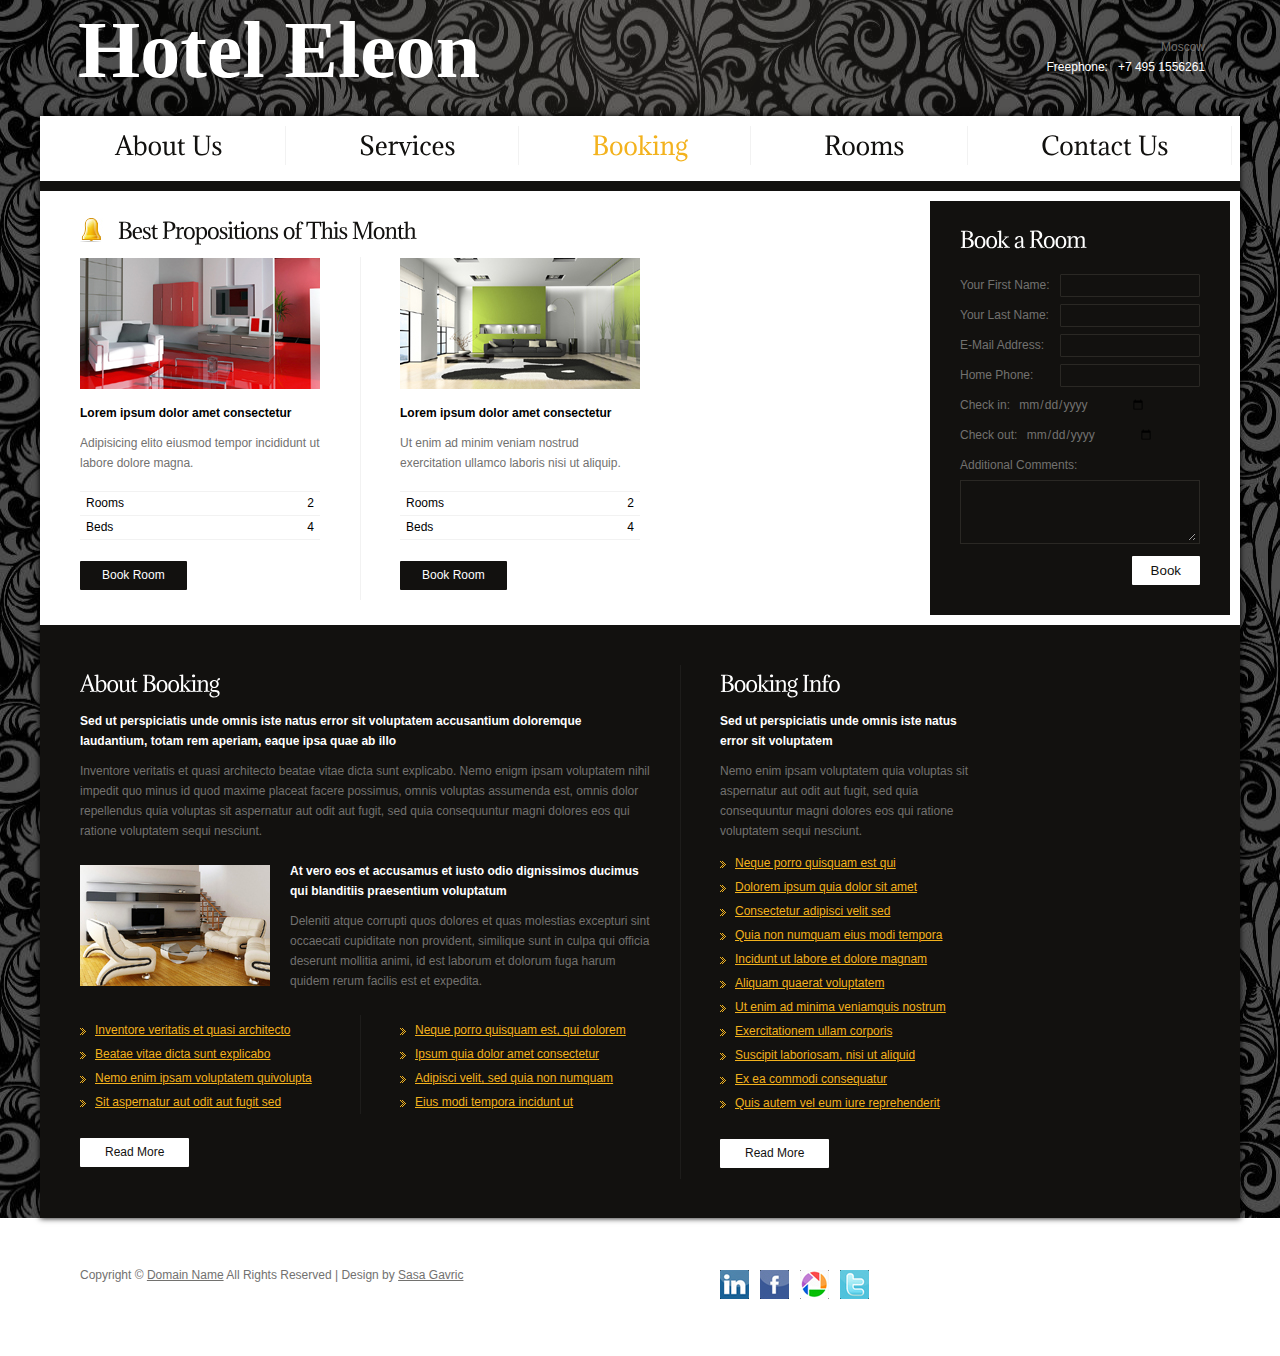
==== commit e0417b18: "Hotel" ====
--- a/HotelEleon/WebContent/booking.html
+++ b/HotelEleon/WebContent/booking.html
@@ -1,7 +1,7 @@
 <!DOCTYPE html>
 <html lang="en">
 <head>
-<title>LoungeHotel | Booking</title>
+<title>Hotel Eleon | Booking</title>
 <meta charset="utf-8">
 <link rel="stylesheet" href="css/reset.css" type="text/css" media="all">
 <link rel="stylesheet" href="css/layout.css" type="text/css" media="all">
@@ -38,7 +38,7 @@
 							<li><a href="services.html">Services</a></li>
 							<li class="active"><a href="booking.html">Booking</a></li>
 							<li><a href="rooms.html">Rooms</a></li>
-							<li><a href="locations.html">Locations</a></li>
+							<li><a href="contact.html">Contact Us</a></li>
 						</ul>
 					</nav>
 					<!-- header end -->
@@ -217,36 +217,22 @@
 		</div>
 	</div>
 	<div class="main">
-		<!-- footer -->
-		<footer>
-			<div class="col2">
-				Copyright &copy; <a href="#">Domain Name</a> All Rights Reserved |
-				Design by <a target="_blank" href="http://www.templatemonster.com/">TemplateMonster.com</a>
-				<nav>
-					<ul id="footer_menu">
-						<li><a href="index.html">About Us</a></li>
-						<li><a href="services.html">Services</a></li>
-						<li class="active"><a href="booking.html">Booking</a></li>
-						<li><a href="rooms.html">Rooms</a></li>
-						<li class="last"><a href="locations.html">Locations</a></li>
-					</ul>
-				</nav>
-			</div>
-			<div class="col1 pad_left1">
-				<ul id="icons">
-					<li><a href="#" class="normaltip"><img
-							src="images/icon1.jpg" alt=""></a></li>
-					<li><a href="#" class="normaltip"><img
-							src="images/icon2.jpg" alt=""></a></li>
-					<li><a href="#" class="normaltip"><img
-							src="images/icon3.jpg" alt=""></a></li>
-					<li><a href="#" class="normaltip"><img
-							src="images/icon4.jpg" alt=""></a></li>
-				</ul>
-			</div>
-			<!-- {%FOOTER_LINK} -->
-		</footer>
-		<!-- footer end -->
+  <!-- footer -->
+  <footer>
+    <div class="col2">Copyright &copy; <a href="#">Domain Name</a> All Rights Reserved | Design by <a target="_blank" href="https://github.com/SasaGavric">Sasa Gavric</a>
+      
+    </div>
+    <div class="col1 pad_left1">
+      <ul id="icons">
+        <li><a href="#" class="normaltip"><img src="images/icon1.jpg" alt=""></a></li>
+        <li><a href="https://www.facebook.com/sasa.gavric.3" class="normaltip"><img src="images/icon2.jpg" alt=""></a></li>
+        <li><a href="#" class="normaltip"><img src="images/icon3.jpg" alt=""></a></li>
+        <li><a href="#" class="normaltip"><img src="images/icon4.jpg" alt=""></a></li>
+      </ul>
+    </div>
+    <!-- {%FOOTER_LINK} -->
+  </footer>
+  <!-- footer end -->
 	</div>
 	<script type="text/javascript">Cufon.now();</script>
 </body>
--- a/HotelEleon/WebContent/css/style.css
+++ b/HotelEleon/WebContent/css/style.css
@@ -49,11 +49,11 @@
 /* Global Structure ============================================================= */
 .main {
 	margin:0 auto;
-	width:1500px;
+	width:1200px;
 	padding:0 6px
 }
 .bg1 {
-	background:url(../images/bg.gif) top center repeat
+	background:url(../images/bg.gif) center;
 }
 .bg2 {
 	background:url(../images/bg_top.png) top center no-repeat
@@ -117,7 +117,7 @@
 }
 #menu > li {
 	border-right:1px solid #f2f2f2;
-	margin-left:50px;
+	margin-left:11px;
 	float:left;
 }
 #menu .last {
@@ -171,10 +171,11 @@
 }
 /* =========== kwiks slider ========= */
 .kwicks-wrapper {
-	width:640px;
+	width:100%;
 	overflow:hidden
 }
 .kwicks {/* recommended styles for kwicks ul container */
+
 	list-style:none;
 	position:relative;
 	margin:0;
@@ -184,7 +185,7 @@
 	background:none
 }
 .kwicks li {/* these are required, but the values are up to you (must be pixel) */
-	width:160px;
+	width:100px;
 	height:414px;/*do not change these */
 	display:block;
 	overflow:hidden;
@@ -193,8 +194,10 @@
 	background:none !important;
 }
 .kwicks.horizontal li {/* This is optional and will be disregarded by the script. However, it should be provided for non-JS enabled browsers. */
+width:247px;
 	margin-right:0;/*Set to same as spacing option. */
-	float:left
+	float:left;
+	position: inherit; 
 }
 .pad_bot1 {
 	padding-bottom:10px
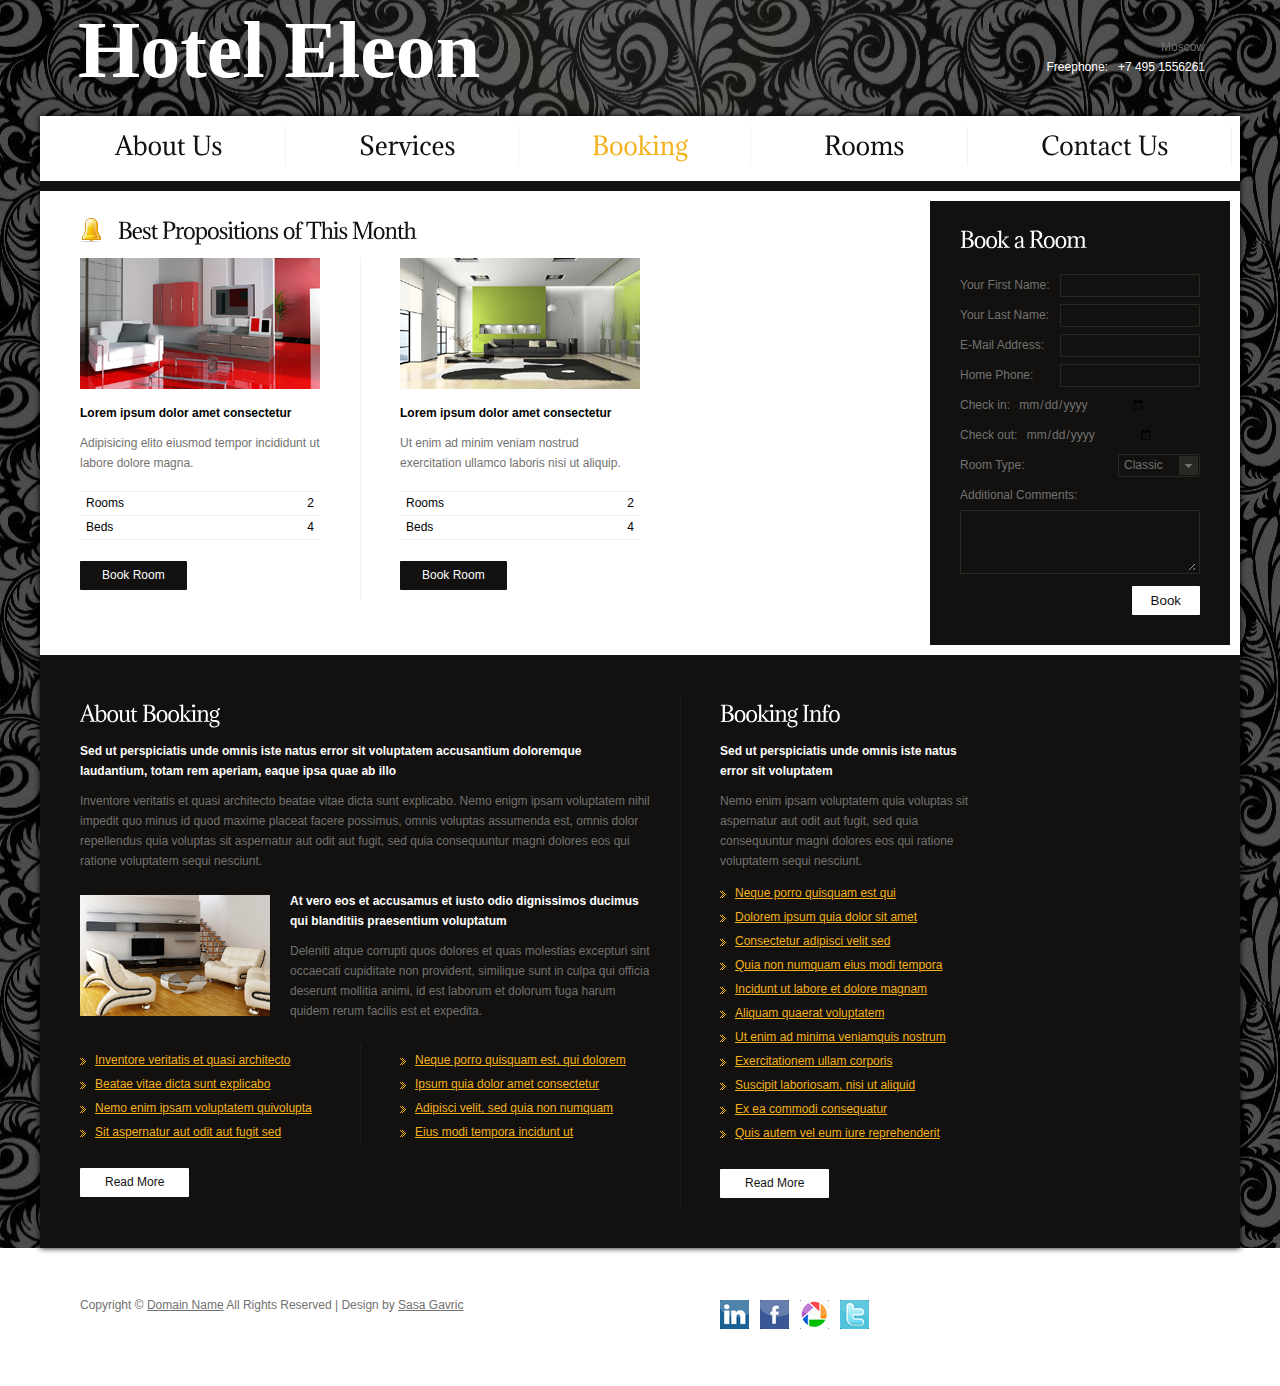
==== commit fdac2ac4: "MySql and booking a room" ====
--- a/HotelEleon/WebContent/booking.html
+++ b/HotelEleon/WebContent/booking.html
@@ -73,11 +73,23 @@
 										<div class="row">
 											Check out: <input type="date" name="checkOut" required="required" class="input">
 										</div>
+										
+										<div class="row">
+											Room Type: 
+											
+											<select id="typeRoom" name="roomType">
+												<option value="classic" >Classic</option>
+												<option value="silver" >Silver</option>
+												<option value="gold">Gold</option>
+											</select>
+										</div>
 
 										<div class="row_textarea">
 											Additional Comments:
 											<textarea cols="1" rows="1"></textarea>
 										</div>
+										
+						
 										<div class="wrapper">
 											<input type="submit" value="Book"  class="button1">
 										</div>
--- a/HotelEleon/WebContent/css/style.css
+++ b/HotelEleon/WebContent/css/style.css
@@ -24,6 +24,12 @@
 	color:#72716f;
 	line-height:20px;
 	min-width:980px
+}
+
+#something{
+	color:red;
+	margin-left: 150px;
+	
 }
 .ic, .ic a {
 	border:0;
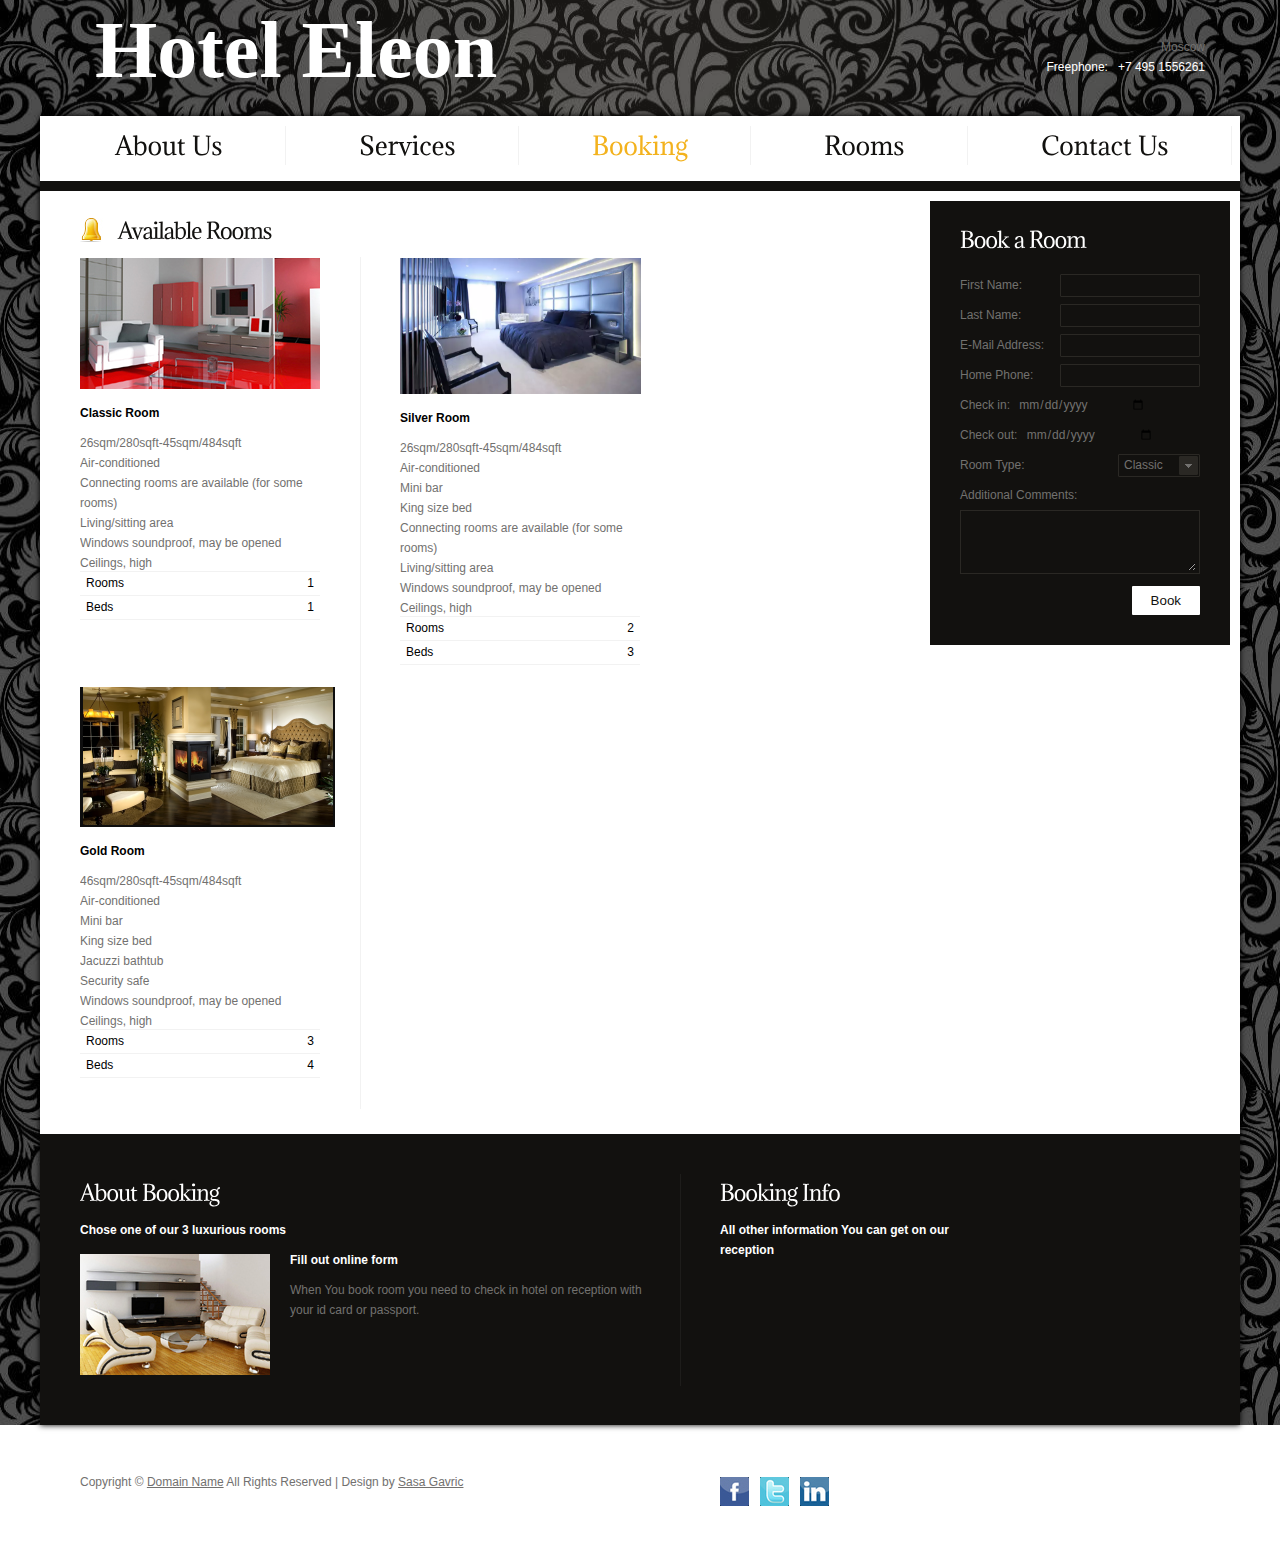
==== commit 813dfd80: "response.sendRedirect" ====
--- a/HotelEleon/WebContent/booking.html
+++ b/HotelEleon/WebContent/booking.html
@@ -46,59 +46,61 @@
 					<article id="content">
 						<div class="box1">
 							<div class="wrapper">
-								<form action="HotelControllerServlet" id="form1" onsubmit="alert('Your room will be ready for you');">
-								<input type="hidden" name="command" value="BOOK" />
+								<form action="HotelControllerServlet" id="form1" method="POST"
+									onsubmit="if (!(confirm('Are you sure you want to book this room'))) return false">
+									<input type="hidden" name="command" value="BOOK" />
 									<h2>Book a Room</h2>
 									<fieldset>
 										<div class="row">
-											<input type="text" name="firstName" required="required" class="input">
-											Your First Name:
-										</div>
-										<div class="row">
-											<input type="text" name="lastName" required="required" class="input">
-											Your Last Name:
-										</div>
-										<div class="row">
-											<input type="text" name="email" required="required" class="input"> E-Mail
-											Address:
-										</div>
-										<div class="row">
-											<input type="text" name="phone" required="required" class="input"> Home
-											Phone:
-										</div>
-										<div class="row">
-
-											Check in: <input type="date" name="checkIn" required="required" class="input">
-										</div>
-										<div class="row">
-											Check out: <input type="date" name="checkOut" required="required" class="input">
-										</div>
-										
-										<div class="row">
-											Room Type: 
-											
-											<select id="typeRoom" name="roomType">
-												<option value="classic" >Classic</option>
-												<option value="silver" >Silver</option>
+											<input type="text" name="firstName" required="required"
+												class="input"> First Name:
+										</div>
+										<div class="row">
+											<input type="text" name="lastName" required="required"
+												class="input"> Last Name:
+										</div>
+										<div class="row">
+											<input type="text" name="email" required="required"
+												class="input"> E-Mail Address:
+										</div>
+										<div class="row">
+											<input type="text" name="phone" required="required"
+												class="input"> Home Phone:
+										</div>
+										<div class="row">
+
+											Check in: <input type="date" name="checkIn"
+												required="required" class="input">
+										</div>
+										<div class="row">
+											Check out: <input type="date" name="checkOut"
+												required="required" class="input">
+										</div>
+
+										<div class="row">
+											Room Type: <select name="roomType">
+												<option value="classic">Classic</option>
+												<option value="silver">Silver</option>
 												<option value="gold">Gold</option>
 											</select>
 										</div>
 
 										<div class="row_textarea">
 											Additional Comments:
-											<textarea cols="1" rows="1"></textarea>
-										</div>
-										
-						
+											<textarea cols="1" rows="1" name="comment"></textarea>
+											
+										</div>
+
+
 										<div class="wrapper">
-											<input type="submit" value="Book"  class="button1">
+											<input type="submit" value="Book" class="button1">
 										</div>
 									</fieldset>
 								</form>
 								<div class="col2 pad">
 									<h2>
-										<img src="images/title_marker1.jpg" alt="">Best
-										Propositions of This Month
+										<img src="images/title_marker1.jpg" alt="">Available
+										Rooms
 									</h2>
 									<div class="wrapper line1">
 										<div class="col3">
@@ -106,32 +108,67 @@
 												<img src="images/page3_img1.jpg" alt="">
 											</figure>
 											<p class="pad_bot1">
-												<strong class="color3">Lorem ipsum dolor amet
-													consectetur</strong>
+												<strong class="color3">Classic Room</strong>
 											</p>
-											<p>Adipisicing elito eiusmod tempor incididunt ut labore
-												dolore magna.</p>
+											<ul>
+											<li>26sqm/280sqft-45sqm/484sqft</li>
+											<li>Air-conditioned</li>
+											<li>Connecting rooms are available (for some rooms)</li>
+											<li>Living/sitting area</li>
+											<li>Windows soundproof, may be opened</li>	
+											<li>Ceilings, high</li>
+											</ul>
+											<ul class="list2">
+												<li><span>1</span>Rooms</li>
+												<li><span>1</span>Beds</li>
+											</ul>
+
+										</div>
+										<div class="col3 pad_left2">
+											<figure class="pad_bot3">
+												<img src="images/silver room.png" alt="">
+											</figure>
+											<p class="pad_bot1">
+												<strong class="color3">Silver Room</strong>
+											</p>
+											<ul>
+											<li>26sqm/280sqft-45sqm/484sqft</li>
+											<li>Air-conditioned</li>
+											<li>Mini bar</li>
+											<li>King size bed</li>
+											<li>Connecting rooms are available (for some rooms)</li>
+											<li>Living/sitting area</li>
+											<li>Windows soundproof, may be opened</li>	
+											<li>Ceilings, high</li>
+											</ul>
 											<ul class="list2">
 												<li><span>2</span>Rooms</li>
-												<li><span>4</span>Beds</li>
-											</ul>
-											<a href="#" class="button2">Book Room</a>
-										</div>
-										<div class="col3 pad_left2">
+												<li><span>3</span>Beds</li>
+											</ul>
+
+										</div>
+										<div class="col3">
 											<figure class="pad_bot3">
-												<img src="images/page3_img4.jpg" alt="">
+												<img src="images/gold room.png" alt="">
 											</figure>
 											<p class="pad_bot1">
-												<strong class="color3">Lorem ipsum dolor amet
-													consectetur</strong>
+												<strong class="color3">Gold Room</strong>
 											</p>
-											<p>Ut enim ad minim veniam nostrud exercitation ullamco
-												laboris nisi ut aliquip.</p>
+											<ul>
+											<li>46sqm/280sqft-45sqm/484sqft</li>
+											<li>Air-conditioned</li>
+											<li>Mini bar</li>
+											<li>King size bed</li>
+											<li>Jacuzzi bathtub</li>
+											<li>Security safe</li>
+											<li>Windows soundproof, may be opened</li>	
+											<li>Ceilings, high</li>
+											</ul>
 											<ul class="list2">
-												<li><span>2</span>Rooms</li>
+												<li><span>3</span>Rooms</li>
 												<li><span>4</span>Beds</li>
 											</ul>
-											<a href="#" class="button2">Book Room</a>
+
 										</div>
 									</div>
 								</div>
@@ -142,83 +179,29 @@
 								<div class="col2">
 									<h2>About Booking</h2>
 									<p class="pad_bot1">
-										<strong class="color2">Sed ut perspiciatis unde omnis
-											iste natus error sit voluptatem accusantium doloremque
-											laudantium, totam rem aperiam, eaque ipsa quae ab illo</strong>
+										<strong class="color2">Chose one of our 3 luxurious rooms </strong>
 									</p>
-									<p>Inventore veritatis et quasi architecto beatae vitae
-										dicta sunt explicabo. Nemo enigm ipsam voluptatem nihil
-										impedit quo minus id quod maxime placeat facere possimus,
-										omnis voluptas assumenda est, omnis dolor repellendus quia
-										voluptas sit aspernatur aut odit aut fugit, sed quia
-										consequuntur magni dolores eos qui ratione voluptatem sequi
-										nesciunt.</p>
+
 									<div class="wrapper">
 										<figure class="left marg_right1">
 											<img src="images/page3_img3.jpg" alt="">
 										</figure>
 										<p class="pad_bot1">
-											<strong class="color2">At vero eos et accusamus et
-												iusto odio dignissimos ducimus qui blanditiis praesentium
-												voluptatum</strong>
+											<strong class="color2">Fill out online form</strong>
 										</p>
-										<p class="pad_bot2">Deleniti atque corrupti quos dolores
-											et quas molestias excepturi sint occaecati cupiditate non
-											provident, similique sunt in culpa qui officia deserunt
-											mollitia animi, id est laborum et dolorum fuga harum quidem
-											rerum facilis est et expedita.</p>
+										<p class="pad_bot2">When You book room you need to check in hotel on reception with your id card or passport.</p>
 									</div>
-									<div class="pad_bot2">
-										<div class="wrapper line2">
-											<div class="col1">
-												<ul class="list1">
-													<li><a href="#">Inventore veritatis et quasi
-															architecto</a></li>
-													<li><a href="#">Beatae vitae dicta sunt explicabo</a></li>
-													<li><a href="#">Nemo enim ipsam voluptatem
-															quivolupta</a></li>
-													<li><a href="#">Sit aspernatur aut odit aut fugit
-															sed</a></li>
-												</ul>
-											</div>
-											<div class="col1 pad_left1">
-												<ul class="list1">
-													<li><a href="#">Neque porro quisquam est, qui
-															dolorem</a></li>
-													<li><a href="#">Ipsum quia dolor amet consectetur</a></li>
-													<li><a href="#">Adipisci velit, sed quia non
-															numquam</a></li>
-													<li><a href="#">Eius modi tempora incidunt ut</a></li>
-												</ul>
-											</div>
-										</div>
-									</div>
-									<a href="#" class="button1">Read More</a>
+
+
 								</div>
 								<div class="col1 pad_left1">
 									<h2>Booking Info</h2>
 									<p class="pad_bot1">
-										<strong class="color2">Sed ut perspiciatis unde omnis
-											iste natus error sit voluptatem</strong>
+										<strong class="color2">All other information You can get on our reception</strong>
 									</p>
-									<p class="pad_bot1">Nemo enim ipsam voluptatem quia
-										voluptas sit aspernatur aut odit aut fugit, sed quia
-										consequuntur magni dolores eos qui ratione voluptatem sequi
-										nesciunt.</p>
-									<ul class="list1 pad_bot2">
-										<li><a href="#">Neque porro quisquam est qui</a></li>
-										<li><a href="#">Dolorem ipsum quia dolor sit amet</a></li>
-										<li><a href="#">Consectetur adipisci velit sed</a></li>
-										<li><a href="#">Quia non numquam eius modi tempora</a></li>
-										<li><a href="#">Incidunt ut labore et dolore magnam</a></li>
-										<li><a href="#">Aliquam quaerat voluptatem</a></li>
-										<li><a href="#">Ut enim ad minima veniamquis nostrum</a></li>
-										<li><a href="#">Exercitationem ullam corporis</a></li>
-										<li><a href="#">Suscipit laboriosam, nisi ut aliquid</a></li>
-										<li><a href="#">Ex ea commodi consequatur</a></li>
-										<li><a href="#">Quis autem vel eum iure reprehenderit</a></li>
-									</ul>
-									<a href="#" class="button1">Read More</a>
+									
+
+
 								</div>
 							</div>
 						</div>
@@ -229,23 +212,30 @@
 		</div>
 	</div>
 	<div class="main">
-  <!-- footer -->
-  <footer>
-    <div class="col2">Copyright &copy; <a href="#">Domain Name</a> All Rights Reserved | Design by <a target="_blank" href="https://github.com/SasaGavric">Sasa Gavric</a>
-      
-    </div>
-    <div class="col1 pad_left1">
-      <ul id="icons">
-        <li><a href="#" class="normaltip"><img src="images/icon1.jpg" alt=""></a></li>
-        <li><a href="https://www.facebook.com/sasa.gavric.3" class="normaltip"><img src="images/icon2.jpg" alt=""></a></li>
-        <li><a href="#" class="normaltip"><img src="images/icon3.jpg" alt=""></a></li>
-        <li><a href="#" class="normaltip"><img src="images/icon4.jpg" alt=""></a></li>
-      </ul>
-    </div>
-    <!-- {%FOOTER_LINK} -->
-  </footer>
-  <!-- footer end -->
+		<!-- footer -->
+		<footer>
+			<div class="col2">
+				Copyright &copy; <a href="#">Domain Name</a> All Rights Reserved |
+				Design by <a target="_blank" href="https://github.com/SasaGavric">Sasa
+					Gavric</a>
+
+			</div>
+			<div class="col1 pad_left1">
+				<ul id="icons">
+					<li><a href="https://www.facebook.com/sasa.gavric.3"
+						class="normaltip"><img src="images/icon2.jpg" alt=""></a></li>
+					<li><a href="#" class="normaltip"><img
+							src="images/icon4.jpg" alt=""></a></li>
+					<li><a href="#" class="normaltip"><img
+							src="images/icon1.jpg" alt=""></a></li>
+				</ul>
+			</div>
+			<!-- {%FOOTER_LINK} -->
+		</footer>
+		<!-- footer end -->
 	</div>
-	<script type="text/javascript">Cufon.now();</script>
+	<script type="text/javascript">
+		Cufon.now();
+	</script>
 </body>
 </html>--- a/HotelEleon/WebContent/css/style.css
+++ b/HotelEleon/WebContent/css/style.css
@@ -84,7 +84,7 @@
 	font-size:80px;
 	color:white;
 	font-family:serif;
-	padding:40px 0 0 38px;
+	padding:40px 0 0 55px;
 	float:left
 }
 h2 {
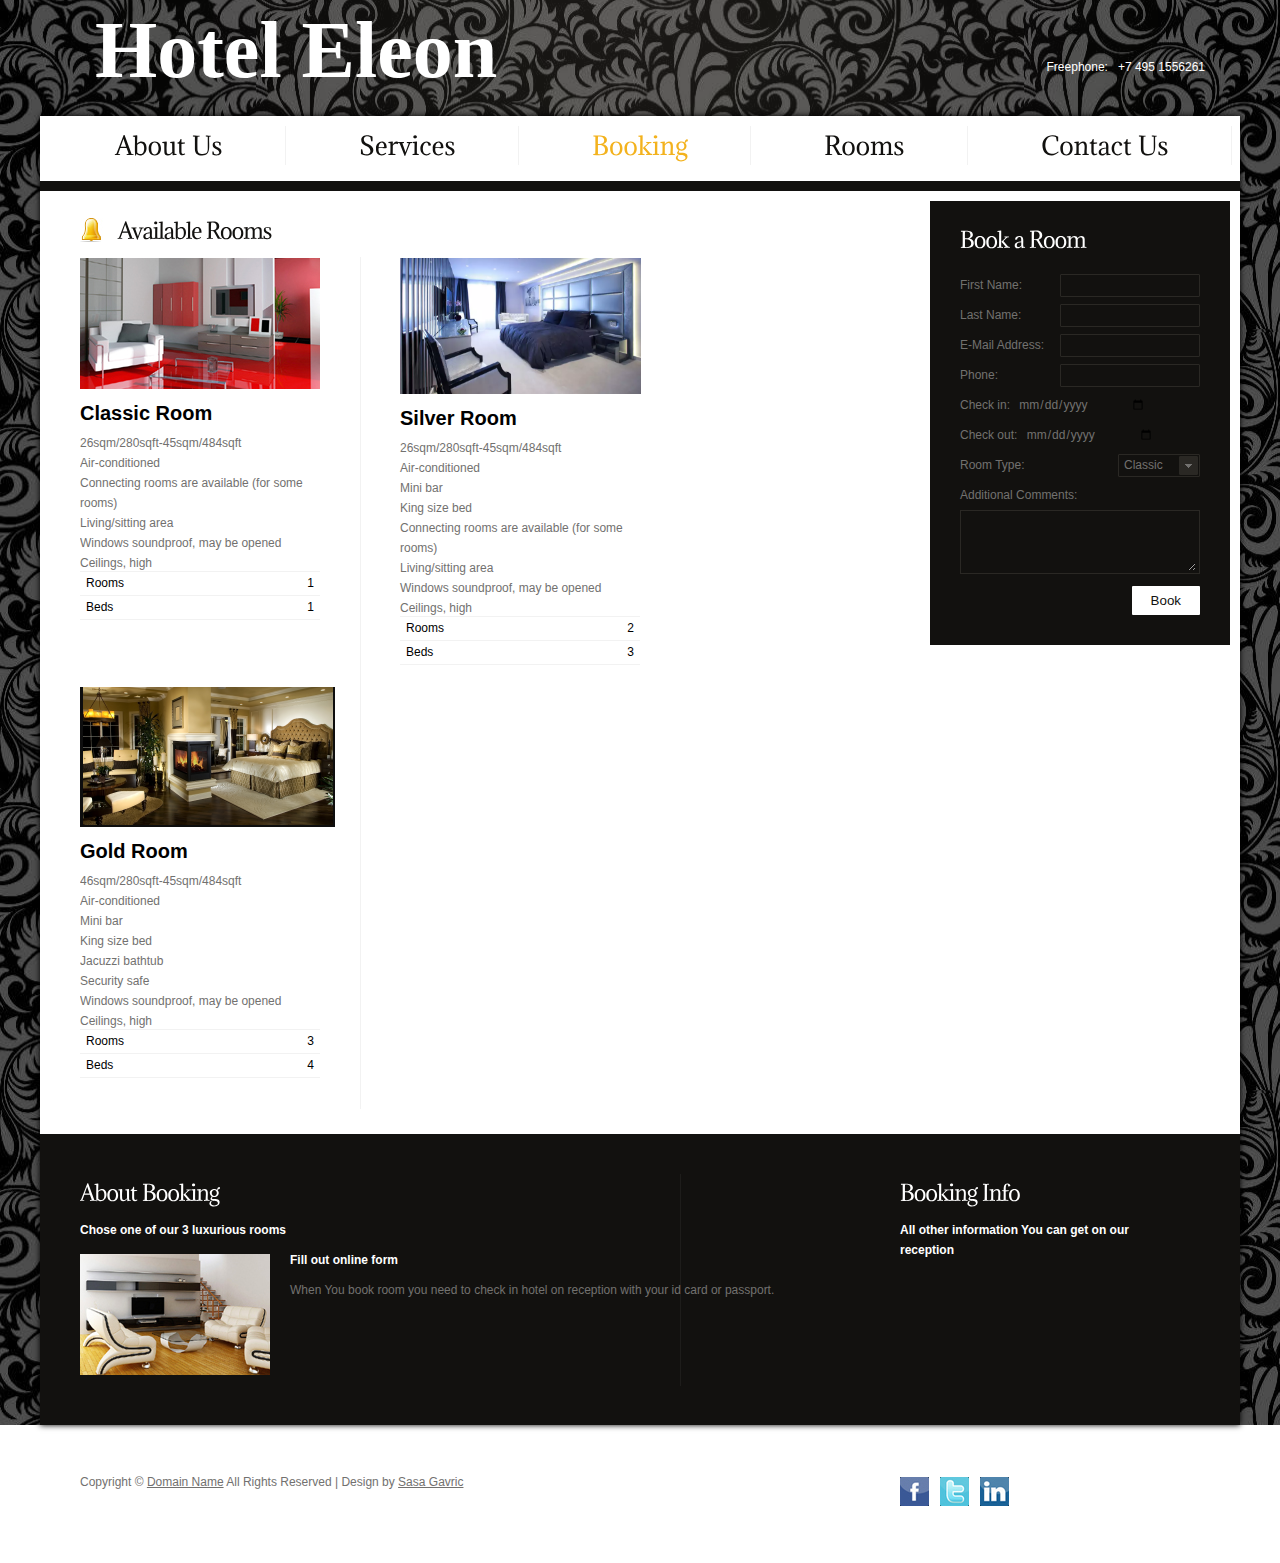
==== commit 54bb1ad5: "Services update" ====
--- a/HotelEleon/WebContent/booking.html
+++ b/HotelEleon/WebContent/booking.html
@@ -28,7 +28,7 @@
 						Hotel Eleon</a>
 					</h1>
 					<div class="department">
-						Moscow<br> <span>Freephone: &nbsp; +7 495 1556261</span>
+						<br> <span>Freephone: &nbsp; +7 495 1556261</span>
 					</div>
 				</header>
 				<div class="box">
@@ -65,7 +65,7 @@
 										</div>
 										<div class="row">
 											<input type="text" name="phone" required="required"
-												class="input"> Home Phone:
+												class="input"> Phone:
 										</div>
 										<div class="row">
 
--- a/HotelEleon/WebContent/css/layout.css
+++ b/HotelEleon/WebContent/css/layout.css
@@ -5,7 +5,7 @@
 	width:250px;
 }
 .col2 {
-	width:570px;
+	width:750px;
 }
 .col3 {
 	width:240px;
--- a/HotelEleon/WebContent/css/style.css
+++ b/HotelEleon/WebContent/css/style.css
@@ -247,6 +247,7 @@
 	color:#fff
 }
 .color3 {
+	font-size:20px;
 	color:#000
 }
 figure {
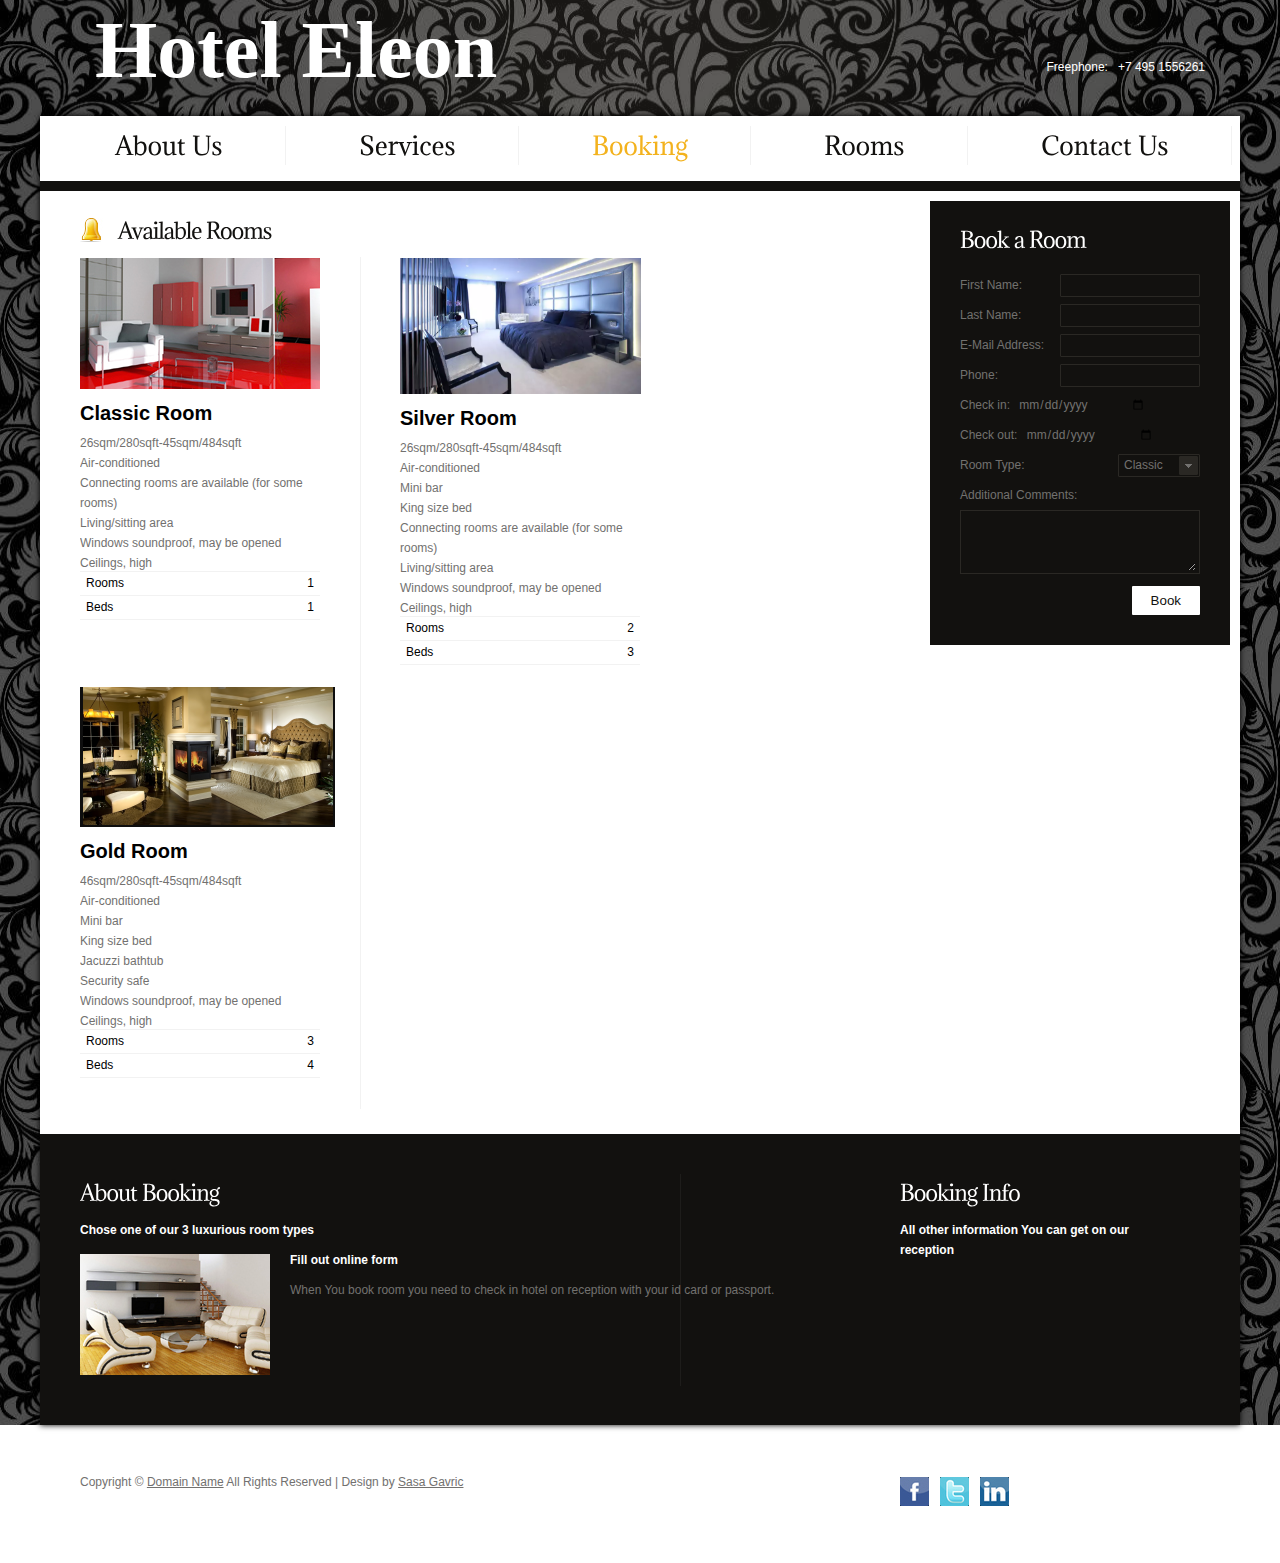
==== commit 6b7d9305: "Recreate" ====
--- a/HotelEleon/WebContent/booking.html
+++ b/HotelEleon/WebContent/booking.html
@@ -179,7 +179,7 @@
 								<div class="col2">
 									<h2>About Booking</h2>
 									<p class="pad_bot1">
-										<strong class="color2">Chose one of our 3 luxurious rooms </strong>
+										<strong class="color2">Chose one of our 3 luxurious room types </strong>
 									</p>
 
 									<div class="wrapper">
--- a/HotelEleon/WebContent/css/style.css
+++ b/HotelEleon/WebContent/css/style.css
@@ -517,3 +517,10 @@
 	margin-left:4px;
 	padding:0 19px
 }
+
+#sorry{
+	text-align: center;
+	font-size: 24px;
+	height: 200px;
+	padding-top: 10%;
+}
